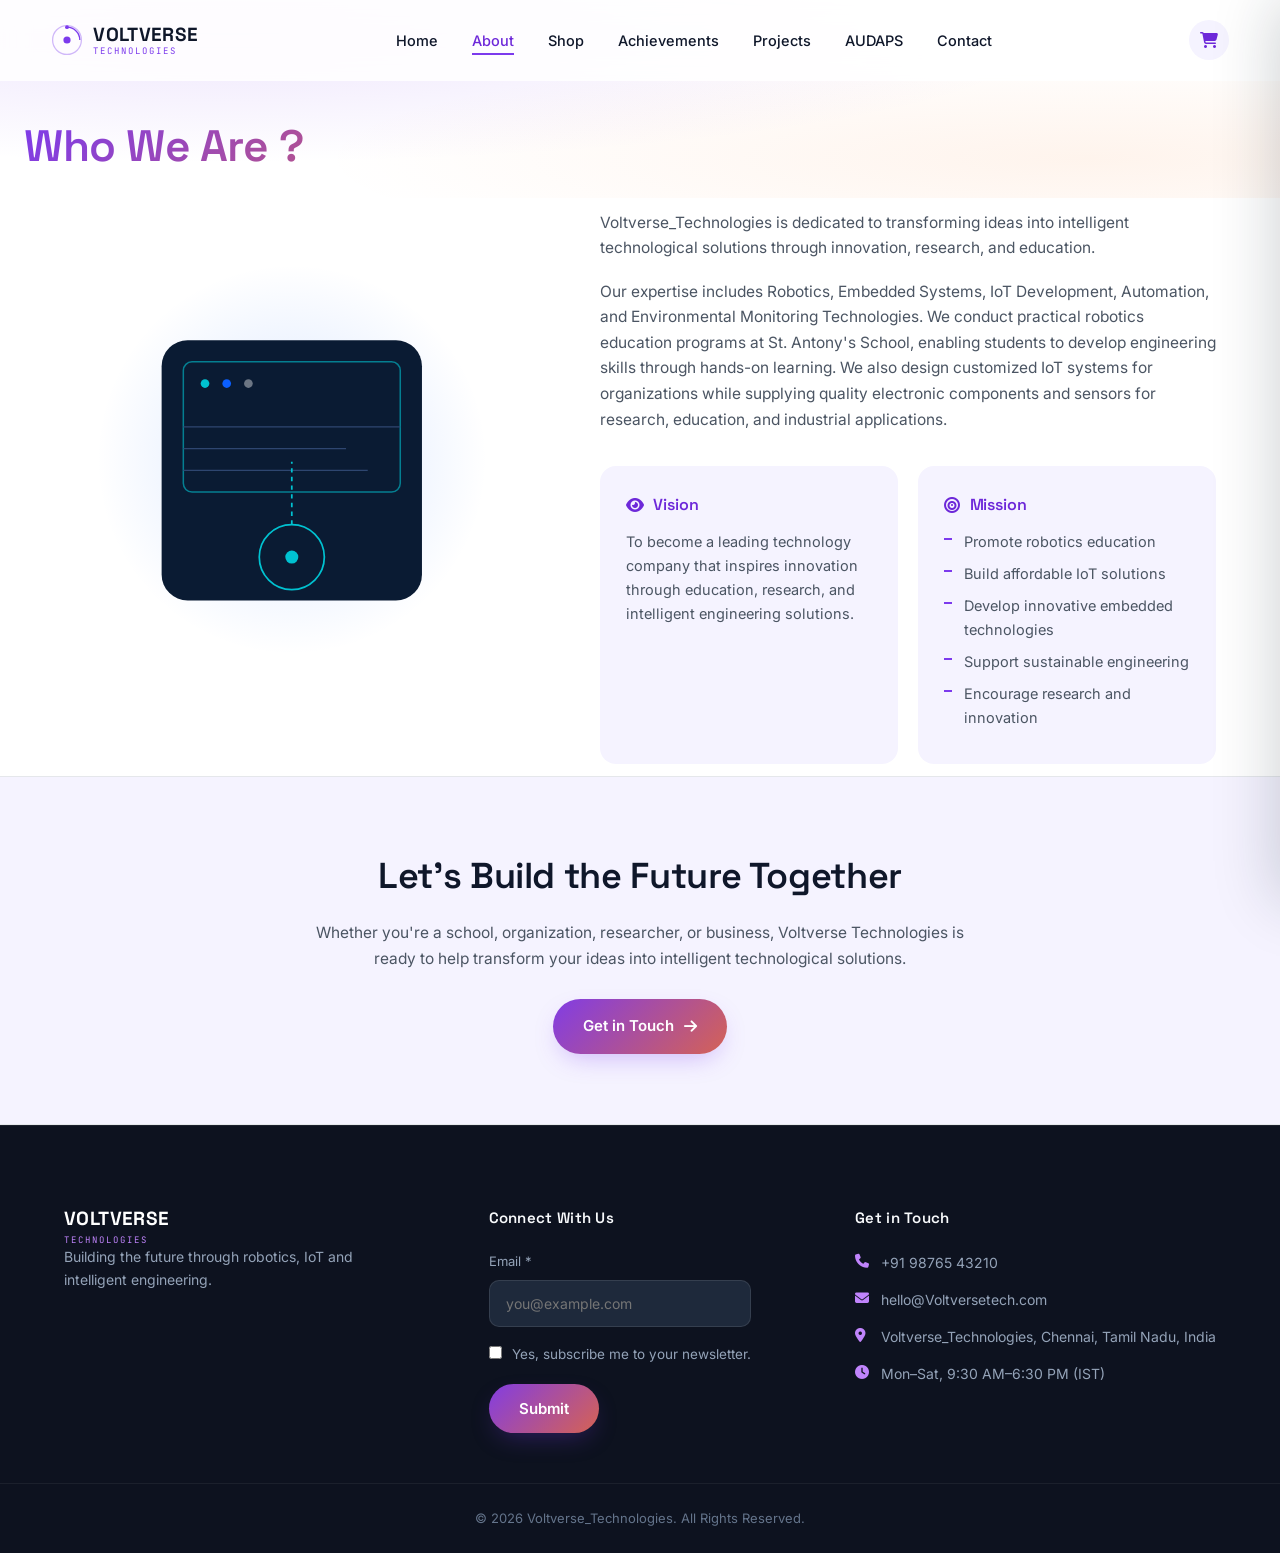
==== about.html @ 3f40f43f "addin" ====
<!DOCTYPE html>
<html lang="en">
<head>
<meta charset="UTF-8">
<meta name="viewport" content="width=device-width, initial-scale=1.0">
<title>About Us — Voltverse_Technologies</title>
<meta name="description" content="Voltverse_Technologies is dedicated to transforming ideas into intelligent technological solutions through innovation, research, and education.">

<link rel="preconnect" href="https://fonts.googleapis.com">
<link href="https://fonts.googleapis.com/css2?family=Space+Grotesk:wght@400;500;600;700&family=Inter:wght@400;500;600;700;800&family=JetBrains+Mono:wght@400;500;600&display=swap" rel="stylesheet">
<link rel="stylesheet" href="https://cdnjs.cloudflare.com/ajax/libs/font-awesome/6.5.1/css/all.min.css">
<link rel="stylesheet" href="style.css">
<link rel="stylesheet" href="animations.css">
</head>
<body>

<!-- ================= NAVBAR ================= -->
<header id="site-header">
  <nav class="navbar">
    <a href="index.html" class="logo">
      <span class="logo-mark" aria-hidden="true">
        <svg viewBox="0 0 40 40" fill="none" xmlns="http://www.w3.org/2000/svg">
          <circle cx="20" cy="20" r="18" stroke="currentColor" stroke-width="1.6" opacity="0.35"/>
          <path d="M20 4 A16 16 0 0 1 36 20" stroke="currentColor" stroke-width="1.6"/>
          <circle cx="20" cy="20" r="4.5" fill="currentColor"/>
          <circle cx="20" cy="4" r="2.4" fill="currentColor"/>
        </svg>
      </span>
      <span class="logo-text">VOLTVERSE<span>TECHNOLOGIES</span></span>
    </a>

    <ul class="nav-links" id="nav-links">
      <li><a href="index.html">Home</a></li>
      <li><a href="about.html" class="active">About</a></li>
      <li><a href="shop.html">Shop</a></li>
      <li><a href="achievements.html">Achievements</a></li>
      <li><a href="projects.html">Projects</a></li>
      <li><a href="AUDAPS.html">AUDAPS</a></li>
      <li><a href="contact.html">Contact</a></li>
    </ul>
    <button class="nav-cart" aria-label="View cart">
      <i class="fas fa-cart-shopping"></i>
      <span class="cart-badge" id="cart-badge">0</span>
    </button>

    <button class="menu-btn" id="menu-btn" aria-label="Toggle navigation" aria-expanded="false">
      <i class="fas fa-bars"></i>
    </button>
  </nav>
</header>

<!-- ================= CART DRAWER ================= -->
<div class="cart-overlay" id="cart-overlay"></div>
<aside class="cart-drawer" id="cart-drawer">
  <div class="cart-drawer-header">
    <h3><i class="fas fa-cart-shopping"></i> Your Cart</h3>
    <button class="cart-close" id="cart-close" aria-label="Close cart"><i class="fas fa-xmark"></i></button>
  </div>
  <div class="cart-items" id="cart-items"></div>
  <div class="cart-empty" id="cart-empty">
    <i class="fas fa-cart-shopping"></i>
    <span>Your cart is empty.<br>Add something from the Shop.</span>
  </div>
  <div class="cart-drawer-footer">
    <div class="cart-subtotal-row">
      <span>Subtotal</span>
      <span id="cart-subtotal">₹0.00</span>
    </div>
    <button class="btn btn-primary cart-checkout" id="cart-checkout">Checkout</button>
  </div>
</aside>

<!-- ================= PAGE HEADER ================= -->
<section class="page-header">
  <div class="page-header-bg" aria-hidden="true"></div>
  <div class="container page-header-content">
    <h1>Who We Are ?</h1>
  </div>
</section>

<!-- ================= ABOUT ================= -->
<section class="about" id="about">

  <div class="container about-grid">

    <div class="about-visual reveal">
      <svg viewBox="0 0 420 460" class="about-illustration" aria-hidden="true">
        <circle cx="210" cy="230" r="180" fill="url(#aboutGlow)"/>
        <defs>
          <radialGradient id="aboutGlow" cx="50%" cy="50%" r="50%">
            <stop offset="0%" stop-color="#0B5FFF" stop-opacity="0.16"/>
            <stop offset="100%" stop-color="#0B5FFF" stop-opacity="0"/>
          </radialGradient>
        </defs>
        <rect x="90" y="120" width="240" height="240" rx="24" fill="#0A1B33"/>
        <rect x="110" y="140" width="200" height="120" rx="8" fill="none" stroke="#00C2D1" stroke-width="1.4" opacity="0.6"/>
        <circle cx="130" cy="160" r="4" fill="#00C2D1"/>
        <circle cx="150" cy="160" r="4" fill="#0B5FFF"/>
        <circle cx="170" cy="160" r="4" fill="#fff" opacity="0.4"/>
        <g stroke="#2E4670" stroke-width="1.2">
          <line x1="110" y1="200" x2="310" y2="200"/>
          <line x1="110" y1="220" x2="260" y2="220"/>
          <line x1="110" y1="240" x2="280" y2="240"/>
        </g>
        <circle cx="210" cy="320" r="30" fill="none" stroke="#00C2D1" stroke-width="1.6"/>
        <circle cx="210" cy="320" r="6" fill="#00C2D1"/>
        <path d="M210 290 L210 232" stroke="#00C2D1" stroke-width="1.6" stroke-dasharray="4 4"/>
      </svg>
    </div>

    <div class="about-content reveal">
    <p>
        Voltverse_Technologies is dedicated to transforming ideas into intelligent
        technological solutions through innovation, research, and education.
      </p>
      <p>
        Our expertise includes Robotics, Embedded Systems, IoT Development, Automation,
        and Environmental Monitoring Technologies. We conduct practical robotics education
        programs at St. Antony's School, enabling students to develop engineering skills
        through hands-on learning. We also design customized IoT systems for organizations
        while supplying quality electronic components and sensors for research, education,
        and industrial applications.
      </p>

      <div class="vision-mission">
        <div class="vm-card">
          <h4><i class="fas fa-eye"></i> Vision</h4>
          <p>To become a leading technology company that inspires innovation through
             education, research, and intelligent engineering solutions.</p>
        </div>
        <div class="vm-card">
          <h4><i class="fas fa-bullseye"></i> Mission</h4>
          <ul class="mission-list">
            <li>Promote robotics education</li>
            <li>Build affordable IoT solutions</li>
            <li>Develop innovative embedded technologies</li>
            <li>Support sustainable engineering</li>
            <li>Encourage research and innovation</li>
          </ul>
        </div>
      </div>
    </div>

  </div>
</section>

<!-- ================= CONTACT CTA STRIP ================= -->
<section class="cta-strip reveal">
  <div class="container cta-strip-inner">
    <h2>Let's Build the Future Together</h2>
    <p>Whether you're a school, organization, researcher, or business, Voltverse Technologies
       is ready to help transform your ideas into intelligent technological solutions.</p>
    <a href="contact.html" class="btn btn-primary">Get in Touch <i class="fas fa-arrow-right"></i></a>
  </div>
</section>
<!-- ================= FOOTER ================= -->
<footer>
  <div class="container footer-container">

    <!-- Brand -->
    <div class="footer-box footer-brand">
      <span class="logo-text footer-logo">
        VOLTVERSE<span>TECHNOLOGIES</span>
      </span>
      <p>
        Building the future through robotics, IoT and intelligent engineering.
      </p>
    </div>

    <!-- Newsletter -->
    <div class="footer-box newsletter">
      <h3>Connect With Us</h3>

      <form id="newsletter-form">

        <div class="newsletter-field">
          <label for="newsletter-email">Email *</label>
          <input
            type="email"
            id="newsletter-email"
            placeholder="you@example.com"
            required
          >
        </div>

        <label class="newsletter-check">
          <input type="checkbox" required>
          Yes, subscribe me to your newsletter.
        </label>

        <div class="newsletter-sub-msg">
          You're subscribed — thank you!
        </div>

        <button type="submit" class="btn btn-primary">
          Submit
        </button>

      </form>
    </div>

    <!-- Contact -->
    <div class="footer-box footer-contact">
      <h3>Get in Touch</h3>

      <div class="footer-contact-line">
        <i class="fas fa-phone"></i>
        <span>+91 98765 43210</span>
      </div>

      <div class="footer-contact-line">
        <i class="fas fa-envelope"></i>
        <span>hello@Voltversetech.com</span>
      </div>

      <div class="footer-contact-line">
        <i class="fas fa-location-dot"></i>
        <span>Voltverse_Technologies, Chennai, Tamil Nadu, India</span>
      </div>

      <div class="footer-contact-line">
        <i class="fas fa-clock"></i>
        <span>Mon–Sat, 9:30 AM–6:30 PM (IST)</span>
      </div>
    </div>

  </div>

  <div class="copyright">
    © 2026 Voltverse_Technologies. All Rights Reserved.
  </div>
</footer>
<script src="scripts.js"></script>
<script src="animations.js"></script>
</body>
</html>
---- style.css ----
/* =========================================================
   Voltverse_Technologies
 TECHNOLOGIES — DESIGN TOKENS
   Palette: one light blue + white (white majority)
========================================================= */

:root{
  --primary:       #7C3AED;   /* Purple/Violet */
  --secondary:     #F97316;   /* Orange/Coral */
  --gradient:      linear-gradient(135deg, var(--primary), var(--secondary));
  --gradient-dark: linear-gradient(135deg, #6D28D9, #EA580C);

  --blue:          #7C3AED;   /* Maps old blue elements to purple */
  --blue-dark:     #6D28D9;   /* Maps dark blue elements to deep purple */
  --blue-pale:     #F5F3FF;   /* Maps light blue backgrounds to soft violet */
  --blue-pale-2:   #EDE9FE;   /* Maps border tints to soft purple-gray */
  --ink:           #0F172A;   /* Near-black, rich slate for headings/text */
  --steel:         #4B5563;   /* Muted gray for secondary text */
  --steel-light:   #9CA3AF;
  --white:         #FFFFFF;
  --line:          #E5E7EB;   /* hairline borders on white */

  --font-display:'Space Grotesk', sans-serif;
  --font-body:   'Inter', sans-serif;
  --font-mono:   'JetBrains Mono', monospace;

  --radius-sm: 10px;
  --radius-md: 16px;
  --radius-lg: 26px;
  --ease: cubic-bezier(.22,.61,.36,1);
}

*{ margin:0; padding:0; box-sizing:border-box; }
html{ scroll-behavior:smooth; }

body{
  font-family:var(--font-body);
  color:var(--ink);
  background:var(--white);
  line-height:1.65;
  -webkit-font-smoothing:antialiased;
  overflow-x:hidden;
}

img{ width:100%; display:block; }
a{ text-decoration:none; color:inherit; }
ul{ list-style:none; }
h1,h2,h3,h4{ font-family:var(--font-display); font-weight:600; letter-spacing:-0.01em; color:var(--ink); }

.container{ width:90%; max-width:1240px; margin:auto; }

::selection{ background:var(--blue); color:#fff; }

:focus-visible{
  outline:2px solid var(--blue);
  outline-offset:3px;
}

@media (prefers-reduced-motion: reduce){
  *{ animation-duration:0.001ms !important; animation-iteration-count:1 !important; transition-duration:0.001ms !important; scroll-behavior:auto !important; }
}

.grain{ display:none; }

/* =========================================================
   EYEBROW / LABELS
========================================================= */

.eyebrow{
  display:inline-flex; align-items:center; gap:8px;
  font-family:var(--font-mono);
  font-size:12.5px;
  letter-spacing:0.14em;
  text-transform:uppercase;
  color:var(--blue-dark);
  margin-bottom:16px;
}
.eyebrow .dot{
  width:6px; height:6px; border-radius:50%;
  background:var(--blue);
  box-shadow:0 0 0 4px rgba(124,58,237,0.18);
  animation:dotpulse 2.4s ease-in-out infinite;
}
@keyframes dotpulse{ 0%,100%{ box-shadow:0 0 0 4px rgba(124,58,237,0.18);} 50%{ box-shadow:0 0 0 7px rgba(124,58,237,0.1);} }
.eyebrow-dark{ color:var(--blue-dark); }
.eyebrow-dark .dot{ background:var(--blue); }

/* =========================================================
   BUTTONS
========================================================= */

.btn{
  display:inline-flex; align-items:center; gap:10px;
  padding:15px 30px;
  border-radius:100px;
  font-family:var(--font-body);
  font-weight:600;
  font-size:15px;
  border:none;
  cursor:pointer;
  transition:transform .35s var(--ease), box-shadow .35s var(--ease), background .3s, color .3s, border-color .3s;
}

.btn-primary{
  background: var(--gradient);
  background-size: 150% 150%;
  background-position: 0% 50%;
  color:#fff;
  box-shadow:0 10px 26px -8px rgba(124,58,237,0.35);
  transition: transform .35s var(--ease), box-shadow .35s var(--ease), background-position .4s var(--ease), color .3s, border-color .3s;
}
.btn-primary:hover{
  background-position: 100% 50%;
  transform:translateY(-3px);
  box-shadow:0 16px 32px -8px rgba(124,58,237,0.45);
}
.btn-primary:active{ transform:translateY(-1px) scale(.98); }

.btn-ghost{
  background:#fff;
  color:var(--blue-dark);
  border:1.5px solid var(--blue);
}
.btn-ghost:hover{ background:var(--blue-pale); transform:translateY(-3px); }

/* =========================================================
   NAVBAR
========================================================= */

header{
  position:fixed; top:0; left:0; width:100%; z-index:999;
  padding:20px 0;
  background:rgba(255,255,255,0.85);
  backdrop-filter:blur(14px) saturate(160%);
  border-bottom:1px solid transparent;
  transition:padding .35s var(--ease), background .35s var(--ease), box-shadow .35s var(--ease), border-color .35s var(--ease);
}
header.scrolled{
  padding:12px 0;
  background:rgba(255,255,255,0.96);
  box-shadow:0 8px 30px -18px rgba(22,35,47,0.18);
  border-bottom-color:var(--line);
}

.navbar{
  width:92%; max-width:1280px; margin:auto;
  display:flex; align-items:center; justify-content:space-between;
  gap:24px;
}

.logo{ display:flex; align-items:center; gap:10px; }
.logo-mark{ width:32px; height:32px; color:var(--blue); display:flex; }
.logo-mark svg{ width:100%; height:100%; }
.logo-text{
  font-family:var(--font-display); font-weight:700;
  font-size:19px; letter-spacing:0.02em; color:var(--ink);
  line-height:1;
}
.logo-text span{
  display:block; font-family:var(--font-mono); font-weight:400;
  font-size:9px; letter-spacing:0.22em; color:var(--blue); margin-top:3px;
}

.nav-links{ display:flex; gap:34px; }
.nav-links a{
  color:var(--ink); font-weight:500; font-size:14.5px;
  position:relative; padding:4px 0; transition:color .3s;
}
.nav-links a::after{
  content:''; position:absolute; left:0; bottom:-2px; width:0; height:1.5px;
  background:var(--blue); transition:width .3s var(--ease);
}
.nav-links a:hover{ color:var(--blue-dark); }
.nav-links a:hover::after{ width:100%; }

.nav-cta{ padding:11px 24px; font-size:14px; }

.nav-cart{
  position:relative;
  display:flex; align-items:center; justify-content:center;
  width:40px; height:40px; border-radius:50%;
  background:var(--blue-pale); color:var(--blue-dark);
  font-size:16px; border:none; cursor:pointer;
  transition:background .3s, transform .3s;
}
.nav-cart:hover{ background:var(--blue); color:#fff; transform:translateY(-2px); }
.cart-badge{
  position:absolute; top:-5px; right:-5px;
  min-width:18px; height:18px; padding:0 4px;
  border-radius:50%; background:var(--blue-dark); color:#fff;
  font-family:var(--font-mono); font-size:10.5px; font-weight:600;
  display:flex; align-items:center; justify-content:center;
  transform:scale(0); transition:transform .3s var(--ease);
}
.cart-badge.show{ transform:scale(1); }
.cart-badge.bump{ animation:cartbump .45s var(--ease); }
@keyframes cartbump{ 0%{transform:scale(1)} 40%{transform:scale(1.45)} 100%{transform:scale(1)} }

.menu-btn{
  display:none; background:none; border:none; color:var(--ink); font-size:22px; cursor:pointer;
}

/* =========================================================
   NAV ACTIVE STATE
========================================================= */

.nav-links a.active{ color:var(--blue-dark); }
.nav-links a.active::after{ width:100%; }

/* =========================================================
   INNER PAGE HEADER (About / Shop / Product / Contact)
========================================================= */

.page-header{
  position:relative;
  padding:110px 24px 15px;
  text-align:left;
  overflow:hidden;
  background:
    radial-gradient(ellipse at 18% 20%, rgba(124,58,237,0.12), transparent 55%),
    radial-gradient(ellipse at 85% 80%, rgba(249,115,22,0.08), transparent 50%),
    var(--white);
  border-bottom:none;
}
.page-header .page-header-content h1{ background: var(--gradient); -webkit-background-clip: text; -webkit-text-fill-color: transparent; }
.page-header .page-header-sub{ color:var(--steel); }
.page-header-dark{ background:inherit; }

.page-header-content{ position:relative; z-index:2; max-width:720px; margin-left: 0; margin-right:auto; }
.page-header-content .eyebrow{ justify-content:flex-start; }
.page-header-content h1{
  font-size: clamp(30px,5vw,44px); margin: 0; text-align: left;
  background: var(--gradient);
  -webkit-background-clip: text;
  -webkit-text-fill-color: transparent;
}
.page-header-sub{ color:var(--steel); font-size:16.5px; text-align: left; }

/* =========================================================
   CTA STRIP (used between page content and footer)
========================================================= */

.cta-strip{
  background:var(--blue-pale);
  padding:70px 24px;
  border-top:1px solid var(--line);
  border-bottom:1px solid var(--line);
}
.cta-strip-inner{
  max-width:680px; margin:auto; text-align:center;
}
.cta-strip-inner h2{ color:var(--ink); font-size:clamp(26px,3.4vw,36px); margin-bottom:14px; }
.cta-strip-inner p{ color:var(--steel); font-size:15.5px; margin-bottom:28px; }

/* =========================================================
   HERO
========================================================= */

.hero{
  min-height:92vh;
  position:relative;
  display:flex; align-items:center; justify-content:center; text-align:center;
  background:
    radial-gradient(ellipse at 18% 12%, rgba(124,58,237,0.12), transparent 50%),
    radial-gradient(ellipse at 85% 75%, rgba(249,115,22,0.08), transparent 50%),
    var(--white);
  overflow:hidden;
  padding:150px 24px 100px;
}

.hero-bg{ position:absolute; inset:0; opacity:.7; }
.hero-circuit{ width:100%; height:100%; }

.hero-overlay{ display:none; }

.hero-content{ position:relative; z-index:2; color:var(--ink); max-width:880px; }

.hero-content .eyebrow{ justify-content:center; }

.hero-content h1{
  font-size:clamp(34px,5.4vw,64px);
  line-height:1.1;
  background: var(--gradient);
  -webkit-background-clip: text;
  -webkit-text-fill-color: transparent;
  margin-bottom:24px;
}

.hero-desc{
  font-size:18px;
  color:var(--steel);
  max-width:660px; margin:0 auto 40px;
}

.hero-buttons{ display:flex; gap:16px; justify-content:center; flex-wrap:wrap; }

.hero-scroll{
  position:absolute; bottom:34px; left:50%; transform:translateX(-50%);
  display:flex; flex-direction:column; align-items:center; gap:8px;
  color:var(--steel-light); z-index:2;
}
.hero-scroll span{
  width:1.5px; height:34px;
  background:linear-gradient(180deg, var(--blue), transparent);
  animation:scrollpulse 1.8s ease-in-out infinite;
}
.hero-scroll p{ font-family:var(--font-mono); font-size:10.5px; letter-spacing:0.2em; text-transform:uppercase; }
@keyframes scrollpulse{ 0%,100%{opacity:.3;transform:scaleY(.7);translateY(0)} 50%{opacity:1;transform:scaleY(1);translateY(4px)} }

/* =========================================================
   HIGHLIGHTS
========================================================= */

.highlights{ padding:80px 0 20px; background:var(--white); }

.highlight-grid{
  display:grid;
  grid-template-columns:repeat(auto-fit,minmax(240px,1fr));
  gap:20px;
  position:relative; z-index:5;
}

.highlight-card{
  display:block;
  background:#fff;
  border:1px solid var(--line);
  border-radius:var(--radius-md);
  padding:32px 26px;
  box-shadow:0 16px 36px -24px rgba(22,35,47,0.15);
  transition:transform .4s var(--ease), box-shadow .4s var(--ease), border-color .4s;
}
.highlight-card:hover{ transform:translateY(-8px); box-shadow:0 24px 44px -20px rgba(124,58,237,0.25); border-color:rgba(124,58,237,0.35); }

.highlight-card i{
  font-size:26px; color:var(--blue);
  width:52px; height:52px; border-radius:14px;
  display:flex; align-items:center; justify-content:center;
  background:var(--blue-pale);
  margin-bottom:18px;
  transition:transform .4s var(--ease);
}
.highlight-card:hover i{ transform:scale(1.1) rotate(-4deg); }
.highlight-card h3{ font-size:18px; margin-bottom:8px; }
.highlight-card p{ color:var(--steel); font-size:14.5px; }

/* =========================================================
   STATS
========================================================= */

.stats{ padding:90px 7% 100px; background:var(--white); }

.stats-grid{
  display:grid;
  grid-template-columns:repeat(auto-fit,minmax(200px,1fr));
  gap:30px;
  text-align:center;
}

.stat h2{
  font-family:var(--font-mono);
  font-size:clamp(34px,4vw,48px);
  color:var(--blue-dark);
  display:flex; align-items:baseline; justify-content:center; gap:2px;
}
.stat .suffix{ color:var(--blue); }
.stat > span{
  display:block; margin-top:8px; color:var(--steel);
  font-size:14.5px; letter-spacing:0.01em;
}

/* =========================================================
   SECTION TITLE (generic)
========================================================= */

.section-title{ text-align:center; margin-bottom:60px; padding:0 24px; }
.section-title .eyebrow{ justify-content:center; }
.section-title h2{ font-size:clamp(30px,4vw,44px); margin-bottom:14px; }
.section-sub{ color:var(--steel); font-size:16.5px; }
.section-sub-dark{ color:var(--steel); }

/* =========================================================
   ABOUT
========================================================= */

.about{ padding:12px 0; background:var(--white); }

.about-grid{
  display:grid;
  grid-template-columns:0.85fr 1.15fr;
  gap:80px;
  align-items:start;
}

.about-illustration{ width:100%; height:auto; }

.about-content h2{ font-size:clamp(28px,3.6vw,42px); margin-bottom:22px; }
.about-content p{ color:var(--steel); margin:0 0 18px; font-size:15.5px; }

.vision-mission{
  display:grid; grid-template-columns:1fr 1fr; gap:20px; margin-top:34px;
}

.vm-card{
  background:var(--blue-pale);
  border-radius:var(--radius-md);
  padding:26px;
  transition:transform .35s var(--ease);
}
.vm-card:hover{ transform:translateY(-4px); }
.vm-card h4{
  display:flex; align-items:center; gap:10px;
  font-size:16px; margin-bottom:12px; color:var(--blue-dark);
}
.vm-card p{ color:var(--steel); font-size:14.5px; margin:0; }

.mission-list li{
  color:var(--steel); font-size:14.5px; margin-bottom:8px;
  padding-left:20px; position:relative;
}
.mission-list li::before{
  content:''; position:absolute; left:0; top:8px;
  width:8px; height:2px; background:var(--blue);
}

/* =========================================================
   SERVICES / SHOP (product grid, cards, add-to-cart)
========================================================= */

.services-page{ padding-top:90px; }

.services{
  padding:100px 0 110px;
  background:var(--white);
}
.services .section-title h2{ color:var(--ink); }

.service-grid{
  display:grid;
  grid-template-columns:repeat(auto-fit,minmax(270px,1fr));
  gap:26px;
}

.service-card{
  background:#fff;
  border:1px solid var(--line);
  border-radius:var(--radius-md);
  padding:36px 30px;
  transition:transform .4s var(--ease), border-color .4s, box-shadow .4s;
  box-shadow:0 16px 36px -26px rgba(22,35,47,0.15);
}
.service-card:hover{
  transform:translateY(-8px);
  border-color:rgba(124,58,237,0.4);
  box-shadow:0 24px 44px -20px rgba(124,58,237,0.22);
}

.service-icon{
  width:56px; height:56px; border-radius:16px;
  display:flex; align-items:center; justify-content:center;
  background:var(--blue);
  font-size:24px; color:#fff; margin-bottom:22px;
  box-shadow:0 12px 26px -8px rgba(124,58,237,0.45);
  transition:transform .4s var(--ease);
}
.service-card:hover .service-icon{ transform:scale(1.08) rotate(-4deg); }

.service-card h3{ color:var(--ink); font-size:19px; margin-bottom:10px; }
.service-card p{ color:var(--steel); font-size:14.5px; margin-bottom:20px; }

.tag-list{ display:flex; flex-wrap:wrap; gap:8px; }
.tag-list li{
  font-family:var(--font-mono);
  font-size:11.5px;
  padding:6px 12px;
  border-radius:100px;
  background:var(--blue-pale);
  border:1px solid rgba(124,58,237,0.25);
  color:var(--blue-dark);
}

/* ---- SHOP GRID ---- */
.shop-grid{
  display:grid;
  grid-template-columns:repeat(auto-fit,minmax(230px,1fr));
  gap:24px;
}

.product-card{
  background:#fff;
  border:1px solid var(--line);
  border-radius:var(--radius-md);
  overflow:hidden;
  display:flex; flex-direction:column;
  transition:transform .4s var(--ease), box-shadow .4s var(--ease), border-color .4s;
  box-shadow:0 16px 36px -26px rgba(22,35,47,0.15);
}
.product-card:hover{
  transform:translateY(-8px);
  box-shadow:0 26px 48px -20px rgba(124,58,237,0.25);
  border-color:rgba(124,58,237,0.4);
}

.product-media{
  aspect-ratio:1/1;
  background:var(--blue-pale);
  display:flex; align-items:center; justify-content:center;
  overflow:hidden;
  position:relative;
}
.product-media img {
  width: 100%;
  height: 100%;
  object-fit: cover;
  transition: transform .5s var(--ease);
}
.product-card:hover .product-media img {
  transform: scale(1.06);
}
.product-media i{
  font-size:52px; color:var(--blue);
  transition:transform .5s var(--ease);
}
.product-card:hover .product-media i{ transform:scale(1.15) rotate(-6deg); }

.product-body{ padding:20px 20px 22px; display:flex; flex-direction:column; gap:6px; flex:1; }
.product-name{ font-size:15.5px; font-weight:600; color:var(--blue-dark); line-height:1.35; }
.product-vendor{ font-size:12.5px; color:var(--steel-light); }
.product-price{ font-size:17px; font-weight:700; color:var(--ink); margin-top:4px; font-family:var(--font-mono); }

.add-to-cart{
  margin-top:14px;
  width:100%;
  display:flex; align-items:center; justify-content:center; gap:8px;
  padding:12px 16px;
  border-radius:100px;
  border:1.5px solid var(--blue);
  background:#fff; color:var(--blue-dark);
  font-family:var(--font-body); font-weight:600; font-size:13.5px;
  cursor:pointer;
  transition:background .3s, color .3s, transform .25s var(--ease), border-color .3s;
}
.add-to-cart:hover{ background:var(--blue); color:#fff; transform:translateY(-2px); }
.add-to-cart:active{ transform:translateY(0) scale(.97); }
.add-to-cart.added{
  background:#1FAE6B; border-color:#1FAE6B; color:#fff;
  pointer-events:none;
}
.add-to-cart .fa-check{ display:none; }
.add-to-cart.added .fa-cart-plus{ display:none; }
.add-to-cart.added .fa-check{ display:inline-block; }

/* =========================================================
   PRODUCT PAGE / AUDAPS
========================================================= */

.products{
  padding:110px 0 0;
  background:var(--white);
}
.products .section-title h2{ color:var(--ink); }
.products .section-title{ margin-bottom:0; }

.audaps{
  position:relative;
  background:var(--white);
  color:var(--ink);
  padding:70px 0 100px;
  overflow:hidden;
}

.audaps-intro{ text-align:center; padding:0 24px 50px; }
.audaps-intro .eyebrow{ justify-content:center; }
.audaps-intro h2{
  font-size:clamp(38px,6vw,68px);
  color:var(--blue-dark);
  letter-spacing:0.02em;
}
.audaps-full{ color:var(--steel); font-size:17px; max-width:560px; margin:14px auto 0; }

.audaps-problem-solution{
  display:grid; grid-template-columns:1fr 1fr; gap:24px; margin-bottom:70px;
}

.ps-card{
  background:#fff;
  border:1px solid var(--line);
  border-radius:var(--radius-md);
  padding:34px;
  box-shadow:0 16px 36px -26px rgba(22,35,47,0.14);
  transition:transform .35s var(--ease);
}
.ps-card:hover{ transform:translateY(-4px); }
.ps-card h3{
  display:flex; align-items:center; gap:10px;
  color:var(--ink); font-size:18px; margin-bottom:14px;
}
.ps-card h3 i{ color:#ff9f5a; font-size:16px; }
.ps-solution h3 i{ color:var(--blue); }
.ps-card p{ color:var(--steel); font-size:14.5px; }

.diagram-title{
  font-family:var(--font-mono);
  font-size:13px; letter-spacing:0.14em; text-transform:uppercase;
  color:var(--blue-dark);
  text-align:center;
  margin-bottom:30px;
}
.diagram-title-light{ color:var(--blue-dark); }
.diagram-title-spaced{ margin-top:34px; }

.audaps-diagram{ margin-bottom:80px; }
.depth-diagram{
  border-radius:var(--radius-lg);
  overflow:hidden;
  border:1px solid var(--line);
}
.depth-svg{ width:100%; height:auto; display:block; }
.node-label{ font-family:var(--font-body); font-size:12px; fill:#fff; font-weight:600; }
.node-caption{ font-family:var(--font-mono); font-size:11px; fill:var(--steel); }
.depth-label{ font-family:var(--font-mono); font-size:10px; fill:var(--steel-light); }

.stack-grid{
  display:grid;
  grid-template-columns:repeat(auto-fit,minmax(190px,1fr));
  gap:14px;
  margin-bottom:80px;
}
.stack-chip{
  display:flex; align-items:center; gap:12px;
  background:#fff;
  border:1px solid var(--line);
  border-radius:100px;
  padding:14px 20px;
  font-size:14px; color:var(--ink);
  transition:border-color .3s, background .3s, transform .3s;
  box-shadow:0 10px 24px -20px rgba(22,35,47,0.12);
}
.stack-chip:hover{ border-color:rgba(124,58,237,0.4); background:var(--blue-pale); transform:translateY(-3px); }
.stack-chip i{ color:var(--blue); font-size:15px; width:18px; }

.audaps-apps{
  display:grid; grid-template-columns:1fr 1fr; gap:50px;
}
.app-list li{
  display:flex; align-items:center; gap:12px;
  color:var(--steel); font-size:15px;
  padding:11px 0; border-bottom:1px solid var(--line);
}
.app-list li i{ color:var(--blue); font-size:12px; width:14px; }

.sdg-cards{ display:flex; gap:16px; margin-bottom:10px; }
.sdg-card{
  flex:1;
  background:var(--blue-pale);
  border:1px solid rgba(124,58,237,0.28);
  border-radius:var(--radius-md);
  padding:22px;
  text-align:center;
}
.sdg-num{
  display:block; font-family:var(--font-mono); font-size:30px; color:var(--blue-dark); margin-bottom:6px;
}
.sdg-card p{ color:var(--steel); font-size:13.5px; }

/* =========================================================
   OTHER PRODUCTS
========================================================= */

.other-products{ background:var(--white); padding:20px 0 110px; }

.op-grid{
  display:grid;
  grid-template-columns:repeat(auto-fit,minmax(150px,1fr));
  gap:16px;
}
.op-card{
  background:#fff;
  border:1px solid var(--line);
  border-radius:var(--radius-md);
  padding:28px 16px;
  text-align:center;
  transition:transform .35s var(--ease), border-color .35s, box-shadow .35s;
  box-shadow:0 10px 26px -22px rgba(22,35,47,0.14);
}
.op-card:hover{ transform:translateY(-6px); border-color:rgba(124,58,237,0.4); box-shadow:0 18px 34px -18px rgba(124,58,237,0.22); }
.op-card i{ font-size:24px; color:var(--blue); margin-bottom:14px; display:block; }
.op-card span{ font-size:13.5px; color:var(--ink); }

/* =========================================================
   CONTACT
========================================================= */

.contact{ background:var(--blue-pale); padding:40px 0 100px; }
.contact-page{ padding-top:20px; }

.contact-cta{
  text-align:center; max-width:680px; margin-bottom:40px;
}
.contact-cta h2{ font-size:clamp(28px,3.6vw,40px); margin-bottom:16px; margin:0 auto 20px; }
.contact-cta p{ color:var(--steel); font-size:16px; }

.contact-grid{
  display:grid; grid-template-columns:1.2fr 1fr; gap:50px;
}

.contact-form{
  background:var(--white);
  border:1px solid var(--line);
  border-radius:var(--radius-lg);
  padding:40px;
  box-shadow:0 24px 54px -30px rgba(22,35,47,0.15);
  display:flex; flex-direction:column; gap:18px;
}
.form-row{ display:grid; grid-template-columns:1fr 1fr; gap:18px; }

.contact-form input,
.contact-form textarea{
  width:100%;
  padding:16px 18px;
  border:1.5px solid var(--line);
  border-radius:var(--radius-sm);
  outline:none;
  font-family:var(--font-body);
  font-size:14.5px;
  background:var(--blue-pale-2);
  transition:border-color .3s;
  resize:vertical;
}
.contact-form input:focus,
.contact-form textarea:focus{ border-color:var(--blue); }

.contact-form button{ align-self:flex-start; margin-top:6px; }

.contact-info{ display:flex; flex-direction:column; gap:16px; }

.info-card{
  display:flex; align-items:center; gap:16px;
  background:var(--white);
  border:1px solid var(--line);
  border-radius:var(--radius-md);
  padding:20px 22px;
  box-shadow:0 14px 32px -24px rgba(22,35,47,0.14);
  transition:transform .3s var(--ease);
}
.info-card:hover{ transform:translateY(-3px); }
.info-card i{
  width:44px; height:44px; border-radius:12px;
  background:var(--blue);
  color:#fff; display:flex; align-items:center; justify-content:center; font-size:16px;
  flex-shrink:0;
}
.info-card h4{ font-size:14px; margin-bottom:2px; }
.info-card p{ color:var(--steel); font-size:14px; }

.map-container {
  flex: 1;
  min-height: 220px;
  background: var(--blue-pale);
  border: 1px solid var(--line);
  border-radius: var(--radius-md);
  overflow: hidden;
}
.map-container iframe {
  width: 100%;
  height: 100%;
  border: 0;
  display: block;
}

.contact-info .social{ margin-top:4px; }

.social{ display:flex; gap:12px; }
.social a{
  width:42px; height:42px; border-radius:50%;
  display:flex; align-items:center; justify-content:center;
  background:var(--blue-pale); color:var(--blue-dark);
  transition:background .3s, color .3s, transform .3s;
}
.social a:hover{ background:var(--blue); color:#fff; transform:translateY(-3px); }

footer .social a{ background:var(--blue-pale); color:var(--blue-dark); }
footer .social a:hover{ background:var(--blue); color:#fff; }

/* =========================================================
   FOOTER
========================================================= */

footer {
  background: #0d121f;
  color: #94a3b8;
  padding-top: 80px;
  border-top: 1px solid rgba(255,255,255,0.06);
}

.footer-container {
  display: grid;
  grid-template-columns: repeat(3, auto);
  justify-content: space-between;
  gap: 40px;
  padding-bottom: 50px;
}

.footer-logo {
  margin-bottom: 14px;
  color: #ffffff;
}
.footer-logo span {
  color: #c084fc;
}
.footer-brand p {
  color: #94a3b8;
  font-size: 14px;
  max-width: 320px;
}
.footer-box.newsletter {
  max-width: 320px;
}

.footer-box h3 {
  color: #f8fafc;
  font-size: 15px;
  margin-bottom: 20px;
  letter-spacing: 0.02em;
}
.footer-box ul li {
  margin-bottom: 12px;
}
.footer-box a {
  color: #94a3b8;
  font-size: 14px;
  transition: color .3s;
}
.footer-box a:hover {
  color: #c084fc;
}

.copyright {
  text-align: center;
  padding: 24px;
  font-size: 13px;
  color: #64748b;
  border-top: 1px solid rgba(255,255,255,0.06);
}

/* =========================================================
   SCROLL REVEAL + MICRO ANIMATIONS
========================================================= */

.reveal{ opacity:1; transform:none; }

.reveal.pre-anim{
  opacity:0; transform:translateY(28px);
  transition:opacity .8s var(--ease), transform .8s var(--ease);
}
.reveal.pre-anim.in-view{ opacity:1; transform:translateY(0); }

.highlight-grid .highlight-card.pre-anim:nth-child(1){ transition-delay:.05s; }
.highlight-grid .highlight-card.pre-anim:nth-child(2){ transition-delay:.1s; }
.highlight-grid .highlight-card.pre-anim:nth-child(3){ transition-delay:.15s; }
.highlight-grid .highlight-card.pre-anim:nth-child(4){ transition-delay:.2s; }
.highlight-grid .highlight-card.pre-anim:nth-child(5){ transition-delay:.25s; }
.highlight-grid .highlight-card.pre-anim:nth-child(6){ transition-delay:.3s; }

.shop-grid .product-card.pre-anim:nth-child(1){ transition-delay:.05s; }
.shop-grid .product-card.pre-anim:nth-child(2){ transition-delay:.1s; }
.shop-grid .product-card.pre-anim:nth-child(3){ transition-delay:.15s; }
.shop-grid .product-card.pre-anim:nth-child(4){ transition-delay:.2s; }
.shop-grid .product-card.pre-anim:nth-child(5){ transition-delay:.25s; }
.shop-grid .product-card.pre-anim:nth-child(6){ transition-delay:.3s; }
.shop-grid .product-card.pre-anim:nth-child(7){ transition-delay:.35s; }

/* subtle float animation for hero visual accents */
.float-slow{ animation:floaty 6s ease-in-out infinite; }
@keyframes floaty{ 0%,100%{ transform:translateY(0);} 50%{ transform:translateY(-14px);} }

/* =========================================================
   SIMPLE PRODUCT GRID (title / products / card / image / price)
   — same tokens & animation language as the rest of the site
========================================================= */

.title{
  text-align:center;
  font-size:clamp(30px,4vw,44px);
  color:var(--ink);
  margin:170px 0 50px;
  padding:0 24px;
}

.products .title{ margin:0; }

.products{
  width:90%;
  max-width:1240px;
  margin:0 auto 110px;
  display:grid;
  grid-template-columns:repeat(auto-fit,minmax(220px,1fr));
  gap:26px;
}

.card{
  background:var(--white);
  border:1px solid var(--line);
  border-radius:var(--radius-md);
  overflow:hidden;
  text-align:center;
  box-shadow:0 16px 40px -26px rgba(22,35,47,0.16);
  transition:transform .4s var(--ease), box-shadow .4s var(--ease), border-color .4s;
  opacity:0; transform:translateY(24px);
  animation:cardIn .6s var(--ease) forwards;
}
.card:hover{
  transform:translateY(-8px);
  box-shadow:0 26px 50px -20px rgba(124,58,237,0.28);
  border-color:rgba(124,58,237,0.35);
}
@keyframes cardIn{ to{ opacity:1; transform:translateY(0); } }
.products .card:nth-child(1){ animation-delay:.03s; }
.products .card:nth-child(2){ animation-delay:.08s; }
.products .card:nth-child(3){ animation-delay:.13s; }
.products .card:nth-child(4){ animation-delay:.18s; }
.products .card:nth-child(5){ animation-delay:.23s; }
.products .card:nth-child(6){ animation-delay:.28s; }
.products .card:nth-child(7){ animation-delay:.33s; }
.products .card:nth-child(8){ animation-delay:.38s; }
.products .card:nth-child(n+9){ animation-delay:.4s; }

.card .image{
  aspect-ratio:1/1;
  display:flex; align-items:center; justify-content:center;
  background:var(--blue-pale);
  color:var(--steel);
  font-family:var(--font-mono);
  font-size:13px;
  letter-spacing:0.05em;
  border-bottom:1px solid var(--line);
  transition:background .4s var(--ease), color .4s var(--ease);
}
.card:hover .image{ background:var(--blue); color:#fff; }

.card h3{
  font-size:16px;
  margin:18px 16px 6px;
  color:var(--ink);
}

.card .price{
  font-family:var(--font-mono);
  font-weight:700;
  font-size:16px;
  color:var(--blue-dark);
  margin-bottom:22px;
}

/* =========================================================
   CART DRAWER
========================================================= */

.cart-overlay{
  position:fixed; inset:0; z-index:1000;
  background:rgba(15,30,45,0.35);
  opacity:0; pointer-events:none;
  transition:opacity .35s var(--ease);
}
.cart-overlay.show{ opacity:1; pointer-events:auto; }

.cart-drawer{
  position:fixed; top:0; right:-420px; z-index:1001;
  width:min(400px,92%); height:100vh;
  background:#fff;
  box-shadow:-24px 0 60px rgba(22,35,47,0.2);
  display:flex; flex-direction:column;
  transition:right .45s var(--ease);
}
.cart-drawer.open{ right:0; }

.cart-drawer-header{
  display:flex; align-items:center; justify-content:space-between;
  padding:24px 26px; border-bottom:1px solid var(--line);
}
.cart-drawer-header h3{ font-size:18px; display:flex; align-items:center; gap:10px; }
.cart-drawer-header h3 i{ color:var(--blue); font-size:16px; }
.cart-close{
  width:36px; height:36px; border-radius:50%; border:none;
  background:var(--blue-pale); color:var(--blue-dark);
  cursor:pointer; font-size:14px; transition:background .3s, color .3s;
}
.cart-close:hover{ background:var(--blue); color:#fff; }

.cart-items{ flex:1; overflow-y:auto; padding:8px 22px; }

.cart-item{
  display:flex; align-items:center; gap:14px;
  padding:16px 4px; border-bottom:1px solid var(--line);
}
.cart-item-icon{
  width:46px; height:46px; border-radius:12px; flex-shrink:0;
  background:var(--blue-pale); color:var(--blue);
  display:flex; align-items:center; justify-content:center; font-size:18px;
}
.cart-item-info{ flex:1; display:flex; flex-direction:column; gap:3px; min-width:0; }
.cart-item-name{ font-size:14px; font-weight:600; color:var(--ink); }
.cart-item-meta{ font-size:12px; color:var(--steel); font-family:var(--font-mono); }
.cart-item-remove{
  background:none; border:none; color:var(--steel-light);
  font-size:15px; cursor:pointer; padding:8px; transition:color .3s;
}
.cart-item-remove:hover{ color:#E0435C; }

.cart-empty{
  display:flex; flex-direction:column; align-items:center; justify-content:center;
  gap:16px; padding:70px 24px; text-align:center; color:var(--steel-light);
}
.cart-empty i{ font-size:40px; color:var(--blue-pale); }
.cart-empty span{ font-size:14px; }

.cart-drawer-footer{ padding:22px 26px; border-top:1px solid var(--line); }
.cart-subtotal-row{
  display:flex; justify-content:space-between; align-items:center;
  font-size:15px; color:var(--ink); margin-bottom:16px;
}
.cart-subtotal-row span:last-child{ font-family:var(--font-mono); font-weight:700; color:var(--blue-dark); }
.cart-checkout{ width:100%; justify-content:center; }

/* =========================================================
   FOOTER — NEWSLETTER / CONTACT / LEGAL
========================================================= */

.footer-secondary{
  border-top:1px solid var(--line);
  padding:56px 0;
}
.footer-secondary-grid{
  display:grid;
  grid-template-columns:1.3fr 1fr 1fr;
  gap:44px;
}
.footer-secondary h3{ font-size:16px; margin-bottom:18px; }

.newsletter-field label{ display:block; font-size:13px; color:#94a3b8; margin-bottom:8px; }
.newsletter-field input[type="email"]{
  width:100%; padding:14px 16px;
  border:1.5px solid rgba(255,255,255,0.1); border-radius:var(--radius-sm);
  font-family:var(--font-body); font-size:14px;
  background:#1e293b;
  color:#f8fafc;
  margin-bottom:16px;
  transition:border-color .3s;
  outline:none;
}
.newsletter-field input[type="email"]:focus{ border-color:#c084fc; }

.newsletter-check{
  display:flex; align-items:flex-start; gap:10px;
  margin-bottom:18px; font-size:13.5px; color:#94a3b8;
}
.newsletter-check input{ margin-top:3px; accent-color:#c084fc; }

.newsletter-sub-msg{
  font-size:13px; color:#1FAE6B; margin-top:-8px; margin-bottom:14px;
  display:none;
}
.newsletter-sub-msg.show{ display:block; }

.footer-contact-line{
  display:flex; gap:10px; align-items:flex-start;
  font-size:14px; color:#94a3b8; margin-bottom:14px;
}
.footer-contact-line i{ color:#c084fc; width:16px; margin-top:3px; flex-shrink:0; }

.footer-legal li{ margin-bottom:11px; }
.footer-legal a{ font-size:14px; color:var(--steel); transition:color .3s; }
.footer-legal a:hover{ color:var(--blue-dark); }

/* =========================================================
   RESPONSIVE
========================================================= */

@media (max-width:1024px){
  .about-grid{ grid-template-columns:1fr; gap:50px; }
  .about-visual{ max-width:360px; margin:0 auto; }
  .contact-grid{ grid-template-columns:1fr; }
  .footer-container{ grid-template-columns:1fr 1fr; }
  .footer-secondary-grid{ grid-template-columns:1fr; gap:36px; }
}

@media (max-width:900px){
  .audaps-problem-solution{ grid-template-columns:1fr; }
  .audaps-apps{ grid-template-columns:1fr; gap:40px; }
}

@media (max-width:860px){
  .nav-cta{ display:none; }
  .nav-links{
    position:fixed; top:0; right:-100%; height:100vh; width:min(320px,80%);
    background:#fff;
    flex-direction:column; justify-content:center; align-items:flex-start;
    gap:28px; padding:40px;
    transition:right .45s var(--ease);
    box-shadow:-20px 0 50px rgba(22,35,47,0.15);
    z-index:1000;
  }
  .nav-links.active{ right:0; }
  .nav-links a{ font-size:18px; }
  .menu-btn{ display:block; position:relative; z-index:1001; }
  .nav-cart{ margin-left:auto; }

  .highlight-grid{ margin-top:0; }
  .hero{ padding-top:120px; }
}

@media (max-width:640px){
  .hero-content h1{ font-size:30px; }
  .hero-buttons{ flex-direction:column; width:100%; }
  .hero-buttons .btn{ justify-content:center; width:100%; }

  .vision-mission{ grid-template-columns:1fr; }
  .form-row{ grid-template-columns:1fr; }
  .footer-container{ grid-template-columns:1fr; }
  .sdg-cards{ flex-direction:column; }
  .contact-form{ padding:28px; }
  .stats-grid{ grid-template-columns:1fr 1fr; }
}

/* =========================================================
   ACHIEVEMENTS PAGE
========================================================= */

.achievements-page{ padding-top:90px; }

.achievements{ padding:70px 0 110px; background:var(--white); }

.achievement-grid{
  display:grid;
  grid-template-columns:repeat(3,1fr);
  gap:26px;
}
@media (max-width:1024px){
  .achievement-grid{
    grid-template-columns:repeat(2,1fr);
  }
}
@media (max-width:640px){
  .achievement-grid{
    grid-template-columns:1fr;
  }
}

.achievement-card{
  background:#fff;
  border:1px solid var(--line);
  border-radius:var(--radius-md);
  overflow:hidden;
  cursor:pointer;
  display:flex; flex-direction:column;
  transition:transform .4s var(--ease), box-shadow .4s var(--ease), border-color .4s;
  box-shadow:0 16px 36px -26px rgba(22,35,47,0.15);
}
.achievement-card:hover{
  transform:translateY(-8px);
  box-shadow:0 24px 44px -20px rgba(124,58,237,0.25);
  border-color:rgba(124,58,237,0.4);
}

.achievement-media{
  aspect-ratio:16/10;
  background:var(--blue-pale);
  display:flex; align-items:center; justify-content:center;
  position:relative; overflow:hidden;
}
.achievement-media i{ font-size:48px; color:var(--blue); transition:transform .5s var(--ease); }
.achievement-card:hover .achievement-media i{ transform:scale(1.12) rotate(-5deg); }

.achievement-year-badge{
  position:absolute; top:14px; right:14px;
  font-family:var(--font-mono); font-size:11px; letter-spacing:0.06em;
  padding:6px 12px; border-radius:100px;
  background:rgba(255,255,255,0.9); color:var(--blue-dark);
  text-transform:uppercase;
}

.achievement-body{ padding:26px 26px 28px; display:flex; flex-direction:column; gap:10px; flex:1; }
.achievement-body h3{ font-size:18px; }
.achievement-body p{ color:var(--steel); font-size:14.5px; }
.achievement-body .ach-more{
  margin-top:10px;
  display:inline-flex; align-items:center; gap:8px;
  font-size:13.5px; font-weight:600; color:var(--blue-dark);
}
.achievement-body .ach-more i{ font-size:11px; transition:transform .3s var(--ease); }
.achievement-card:hover .ach-more i{ transform:translateX(4px); }

/* =========================================================
   PROJECTS PAGE
========================================================= */

.projects-page{ padding-top:90px; }

.projects-section{ padding:70px 0 110px; background:var(--white); }

.project-grid{
  display:grid;
  grid-template-columns:repeat(auto-fit,minmax(300px,1fr));
  gap:28px;
}

.project-card{
  background:#fff;
  border:1px solid var(--line);
  border-radius:var(--radius-md);
  overflow:hidden;
  cursor:pointer;
  display:flex; flex-direction:column;
  transition:transform .4s var(--ease), box-shadow .4s var(--ease), border-color .4s;
  box-shadow:0 16px 36px -26px rgba(22,35,47,0.15);
}
.project-card:hover{
  transform:translateY(-8px);
  box-shadow:0 26px 48px -20px rgba(124,58,237,0.25);
  border-color:rgba(124,58,237,0.4);
}
.project-media{
  aspect-ratio:16/10;
  background:var(--blue-pale);
  display:flex; align-items:center; justify-content:center;
  position:relative; overflow:hidden;
}
.project-media i{ font-size:48px; color:var(--blue); transition:transform .5s var(--ease); }
.project-card:hover .project-media i{ transform:scale(1.12) rotate(-5deg); }
.project-status{
  position:absolute; top:14px; right:14px;
  font-family:var(--font-mono); font-size:11px; letter-spacing:0.06em;
  padding:6px 12px; border-radius:100px;
  background:rgba(255,255,255,0.9); color:var(--blue-dark);
  text-transform:uppercase;
}
.project-body{ padding:26px 26px 28px; display:flex; flex-direction:column; gap:10px; flex:1; }
.project-body h3{ font-size:19px; }
.project-body p{ color:var(--steel); font-size:14.5px; }
.project-tags{ display:flex; flex-wrap:wrap; gap:8px; margin-top:6px; }
.project-tags li{
  font-family:var(--font-mono); font-size:11.5px;
  padding:6px 12px; border-radius:100px;
  background:var(--blue-pale);
  border:1px solid rgba(124,58,237,0.25);
  color:var(--blue-dark);
}
.project-more{
  margin-top:10px;
  display:inline-flex; align-items:center; gap:8px;
  font-size:13.5px; font-weight:600; color:var(--blue-dark);
}
.project-more i{ font-size:11px; transition:transform .3s var(--ease); }
.project-card:hover .project-more i{ transform:translateX(4px); }

/* =========================================================
   DETAIL MODAL (shared: achievements + projects)
========================================================= */

.detail-overlay{
  position:fixed; inset:0; z-index:1000;
  background:rgba(15,30,45,0.45);
  display:flex; align-items:center; justify-content:center;
  padding:30px;
  opacity:0; pointer-events:none;
  transition:opacity .35s var(--ease);
}
.detail-overlay.show{ opacity:1; pointer-events:auto; }

.detail-modal{
  background:#fff;
  border-radius:var(--radius-lg);
  max-width:640px; width:100%;
  max-height:85vh; overflow-y:auto;
  padding:44px;
  position:relative;
  box-shadow:0 40px 90px -30px rgba(22,35,47,0.35);
  transform:translateY(24px) scale(.98);
  opacity:0;
  transition:transform .4s var(--ease), opacity .4s var(--ease);
}
.detail-overlay.show .detail-modal{ transform:translateY(0) scale(1); opacity:1; }

.detail-close{
  position:absolute; top:20px; right:20px;
  width:38px; height:38px; border-radius:50%; border:none;
  background:var(--blue-pale); color:var(--blue-dark);
  font-size:15px; cursor:pointer;
  transition:background .3s, color .3s;
}
.detail-close:hover{ background:var(--blue); color:#fff; }

.detail-icon{
  width:56px; height:56px; border-radius:16px;
  display:flex; align-items:center; justify-content:center;
  background:var(--blue); color:#fff; font-size:24px;
  margin-bottom:22px;
  box-shadow:0 12px 26px -8px rgba(124,58,237,0.45);
}
.detail-tag{
  font-family:var(--font-mono); font-size:11.5px; letter-spacing:0.1em;
  text-transform:uppercase; color:var(--blue-dark); margin-bottom:10px; display:block;
}
.detail-modal h2{ font-size:clamp(22px,3vw,28px); margin-bottom:16px; }
.detail-modal p{ color:var(--steel); font-size:15px; margin-bottom:14px; }
.detail-modal h4{ font-size:14.5px; color:var(--ink); margin:22px 0 10px; }
.detail-list li{
  color:var(--steel); font-size:14.5px; margin-bottom:8px;
  padding-left:20px; position:relative;
}
.detail-list li::before{
  content:''; position:absolute; left:0; top:8px;
  width:8px; height:2px; background:var(--blue);
}
.detail-tags{ display:flex; flex-wrap:wrap; gap:8px; margin-top:6px; }
.detail-tags li{
  font-family:var(--font-mono); font-size:11.5px;
  padding:6px 12px; border-radius:100px;
  background:var(--blue-pale);
  border:1px solid rgba(124,58,237,0.25);
  color:var(--blue-dark);
}

@media (max-width:640px){
  .detail-modal{ padding:28px; max-height:90vh; }
  .detail-overlay{ padding:14px; }
}

/* =========================================================
   QUANTITY SELECTORS (SHOP & CART DRAWER)
========================================================= */

.product-quantity {
  display: flex;
  align-items: center;
  justify-content: space-between;
  border: 1px solid var(--line);
  border-radius: 100px;
  padding: 4px;
  margin-top: 10px;
  background: var(--blue-pale-2);
}
.qty-btn {
  width: 32px;
  height: 32px;
  border-radius: 50%;
  border: none;
  background: #fff;
  color: var(--blue-dark);
  display: flex;
  align-items: center;
  justify-content: center;
  cursor: pointer;
  font-size: 12px;
  box-shadow: 0 2px 6px rgba(22,35,47,0.05);
  transition: background 0.2s, color 0.2s, transform 0.2s;
}
.qty-btn:hover {
  background: var(--blue);
  color: #fff;
}
.qty-btn:active {
  transform: scale(0.92);
}
.qty-input {
  width: 40px;
  border: none;
  background: transparent;
  text-align: center;
  font-family: var(--font-mono);
  font-size: 14px;
  font-weight: 600;
  color: var(--ink);
  -moz-appearance: textfield;
}
.qty-input::-webkit-outer-spin-button,
.qty-input::-webkit-inner-spin-button {
  -webkit-appearance: none;
  margin: 0;
}

.cart-item-meta {
  display: flex;
  align-items: center;
  justify-content: space-between;
  margin-top: 4px;
}
.cart-qty-ctrl {
  display: flex;
  align-items: center;
  gap: 8px;
  border: 1px solid var(--line);
  border-radius: 100px;
  padding: 2px;
  background: var(--blue-pale-2);
}
.cart-qty-btn {
  width: 22px;
  height: 22px;
  border-radius: 50%;
  border: none;
  background: #fff;
  color: var(--blue-dark);
  display: flex;
  align-items: center;
  justify-content: center;
  cursor: pointer;
  font-size: 9px;
  box-shadow: 0 1px 4px rgba(22,35,47,0.05);
  transition: background 0.2s, color 0.2s;
}
.cart-qty-btn:hover {
  background: var(--blue);
  color: #fff;
}
.cart-qty-val {
  font-family: var(--font-mono);
  font-size: 12px;
  font-weight: 600;
  color: var(--ink);
  min-width: 16px;
  text-align: center;
}

/* Product More Link & Detail Price */
.product-more {
  margin-top: 14px;
  display: inline-flex;
  align-items: center;
  justify-content: center;
  gap: 8px;
  font-size: 13px;
  font-weight: 600;
  color: var(--steel-light);
  cursor: pointer;
  transition: color 0.3s;
}
.product-more i {
  font-size: 11px;
  transition: transform 0.3s var(--ease);
}
.product-card:hover .product-more i {
  transform: translateX(4px);
}
.product-more:hover {
  color: var(--blue-dark);
}

.detail-price {
  font-family: var(--font-mono);
  font-size: 18px;
  font-weight: 700;
  color: var(--blue-dark);
  margin-bottom: 15px;
}

/* Modal Buy Now / Add to Cart Actions */
.modal-actions {
  display: flex;
  gap: 12px;
  margin-top: 24px;
}
.modal-actions .btn {
  flex: 1;
  padding: 12px 24px;
  font-size: 14px;
  font-weight: 600;
  justify-content: center;
}
.modal-add-to-cart.added {
  background: #1FAE6B !important;
  color: #fff !important;
  border-color: #1FAE6B !important;
  box-shadow: none !important;
}

.detail-media {
  width: 100%;
  aspect-ratio: 16/10;
  border-radius: var(--radius-md);
  overflow: hidden;
  margin-bottom: 22px;
  border: 1px solid var(--line);
  background: var(--blue-pale);
  display: flex;
  align-items: center;
  justify-content: center;
  position: relative;
}
.detail-media img {
  width: 100%;
  height: 100%;
  object-fit: cover;
}

/* 2 Seconds Image Loop Slide Animation */
.achievement-media .ach-slide,
.detail-media .ach-slide {
  position: absolute;
  top: 0;
  left: 0;
  width: 100%;
  height: 100%;
  object-fit: cover;
  opacity: 0;
  transition: opacity 0.6s ease-in-out;
}
.achievement-media .ach-slide:first-of-type,
.detail-media .ach-slide:first-of-type {
  animation: achImgLoop1 4s infinite;
}
.achievement-media .ach-slide:last-of-type,
.detail-media .ach-slide:last-of-type {
  animation: achImgLoop2 4s infinite;
}
@keyframes achImgLoop1 {
  0%, 45% { opacity: 1; }
  50%, 95% { opacity: 0; }
  100% { opacity: 1; }
}
@keyframes achImgLoop2 {
  0%, 45% { opacity: 0; }
  50%, 95% { opacity: 1; }
  100% { opacity: 0; }
}

/* 3 Images Loop Animation (6s total) */
.achievement-media .ach-slide-3,
.detail-media .ach-slide-3 {
  position: absolute;
  top: 0;
  left: 0;
  width: 100%;
  height: 100%;
  object-fit: cover;
  opacity: 0;
  transition: opacity 0.6s ease-in-out;
}
.achievement-media .ach-slide-3:nth-of-type(1),
.detail-media .ach-slide-3:nth-of-type(1) {
  animation: achImgLoop3_1 6s infinite;
}
.achievement-media .ach-slide-3:nth-of-type(2),
.detail-media .ach-slide-3:nth-of-type(2) {
  animation: achImgLoop3_2 6s infinite;
}
.achievement-media .ach-slide-3:nth-of-type(3),
.detail-media .ach-slide-3:nth-of-type(3) {
  animation: achImgLoop3_3 6s infinite;
}
@keyframes achImgLoop3_1 {
  0%, 30% { opacity: 1; }
  35%, 95% { opacity: 0; }
  100% { opacity: 1; }
}
@keyframes achImgLoop3_2 {
  0%, 30% { opacity: 0; }
  35%, 63% { opacity: 1; }
  68%, 100% { opacity: 0; }
}
@keyframes achImgLoop3_3 {
  0%, 63% { opacity: 0; }
  68%, 96% { opacity: 1; }
  100% { opacity: 0; }
}

/* =========================================================
   AUDAPS SHOWCASE SECTION (index.html)
   ========================================================= */
.audaps-showcase {
  background: radial-gradient(120% 90% at 15% 0%, #0c1926 0%, #070d14 100%);
  padding: 100px 0;
  color: #eef4f2;
}

.audaps-showcase-grid {
  display: grid;
  grid-template-columns: 1fr 1fr;
  gap: 60px;
  align-items: center;
}

.audaps-showcase-media {
  position: relative;
  width: 100%;
  aspect-ratio: 16/10;
  border-radius: var(--radius-md);
  overflow: hidden;
  border: 1px solid rgba(75, 227, 209, 0.15);
  background: #06141f;
}

.audaps-showcase-media .audaps-showcase-slide {
  position: absolute;
  top: 0;
  left: 0;
  width: 100%;
  height: 100%;
  object-fit: cover;
  opacity: 0;
  transition: opacity 0.6s ease-in-out;
}

/* 3 Images Loop Animation (6s total, 2s per image) */
.audaps-showcase-media .audaps-showcase-slide:nth-of-type(1) {
  animation: audapsShowcaseLoop1 6s infinite;
}
.audaps-showcase-media .audaps-showcase-slide:nth-of-type(2) {
  animation: audapsShowcaseLoop2 6s infinite;
}
.audaps-showcase-media .audaps-showcase-slide:nth-of-type(3) {
  animation: audapsShowcaseLoop3 6s infinite;
}

@keyframes audapsShowcaseLoop1 {
  0%, 30% { opacity: 1; }
  35%, 95% { opacity: 0; }
  100% { opacity: 1; }
}
@keyframes audapsShowcaseLoop2 {
  0%, 30% { opacity: 0; }
  35%, 63% { opacity: 1; }
  68%, 100% { opacity: 0; }
}
@keyframes audapsShowcaseLoop3 {
  0%, 63% { opacity: 0; }
  68%, 96% { opacity: 1; }
  100% { opacity: 0; }
}

.audaps-showcase-info {
  display: flex;
  flex-direction: column;
  justify-content: center;
}

.audaps-showcase-eyebrow {
  font-family: var(--font-mono);
  font-size: 11px;
  letter-spacing: 0.2em;
  text-transform: uppercase;
  color: #4be3d1;
  display: flex;
  align-items: center;
  gap: 8px;
  margin-bottom: 15px;
}

.audaps-showcase-dot {
  width: 6px;
  height: 6px;
  border-radius: 50%;
  background: #4be3d1;
  box-shadow: 0 0 10px rgba(75, 227, 209, 0.8);
  animation: audapsPing 2s infinite;
}

@keyframes audapsPing {
  0% { transform: scale(1); opacity: 1; }
  50% { transform: scale(1.5); opacity: 0.5; }
  100% { transform: scale(1); opacity: 1; }
}

.audaps-showcase-info h2 {
  font-family: 'Space Grotesk', sans-serif;
  font-size: clamp(24px, 3.5vw, 36px);
  font-weight: 700;
  margin-bottom: 20px;
  color: #ffffff;
}

.audaps-showcase-info p {
  color: rgba(238, 244, 242, 0.75);
  font-size: 15px;
  line-height: 1.7;
  margin-bottom: 15px;
}

.audaps-showcase-channels {
  margin-top: 30px;
  display: flex;
  flex-direction: column;
  gap: 20px;
}

.audaps-showcase-channel {
  display: flex;
  gap: 16px;
  align-items: flex-start;
  padding-top: 15px;
  border-top: 1px solid rgba(255, 255, 255, 0.08);
}

.audaps-showcase-channel .ch-tag {
  font-family: var(--font-mono);
  font-size: 12px;
  color: #157a85;
  font-weight: 700;
}

.audaps-showcase-channel h4 {
  font-size: 15px;
  font-weight: 700;
  color: #ffffff;
  margin-bottom: 4px;
}

.audaps-showcase-channel p {
  font-size: 13.5px;
  color: rgba(238, 244, 242, 0.6);
  margin: 0;
}

@media (max-width: 900px) {
  .audaps-showcase-grid {
    grid-template-columns: 1fr;
    gap: 40px;
  }
  .audaps-showcase {
    padding: 70px 0;
  }
}
---- animations.css ----
/* =========================================================
   TEXT REVEAL ANIMATIONS
   (Split Text / Fade+Slide / Stagger / Mask Reveal / Scroll-Trigger)
   No external library required — vanilla JS + CSS transitions.
========================================================= */

/* Outer wrapper: clips the inner unit so it looks "masked" as it slides up */
.split-mask{
  display:inline-block;
  overflow:hidden;
  vertical-align:top;
}

/* Every split unit (char / word / line) starts hidden below the mask */
.split-unit{
  display:inline-block;
  will-change:transform, opacity;
  transform:translateY(115%);
  opacity:0;
  transition:transform .8s var(--ease), opacity .6s var(--ease);
}

/* Preserve spacing for word splits */
.split-word-space{ display:inline-block; width:0.28em; }

/* Revealed state — added by JS via IntersectionObserver when scrolled into view */
.split-text.in-view .split-unit{
  transform:translateY(0);
  opacity:1;
}

/* Line-level split (for manually marked lines, e.g. hero headline) */
.split-line-mask{
  display:block;
  overflow:hidden;
}
.split-line{
  display:block;
  transform:translateY(105%);
  opacity:0;
  transition:transform .9s var(--ease), opacity .7s var(--ease);
}
.split-text.in-view .split-line{
  transform:translateY(0);
  opacity:1;
}

/* Simple fade + slide up (no splitting — for paragraphs, cards, etc.) */
.fade-up{
  opacity:0;
  transform:translateY(28px);
  transition:opacity .8s var(--ease), transform .8s var(--ease);
}
.fade-up.in-view{
  opacity:1;
  transform:translateY(0);
}

/* Respect reduced motion preference */
@media (prefers-reduced-motion: reduce){
  .split-unit, .split-line, .fade-up{
    transition:none !important;
    transform:none !important;
    opacity:1 !important;
  }
}
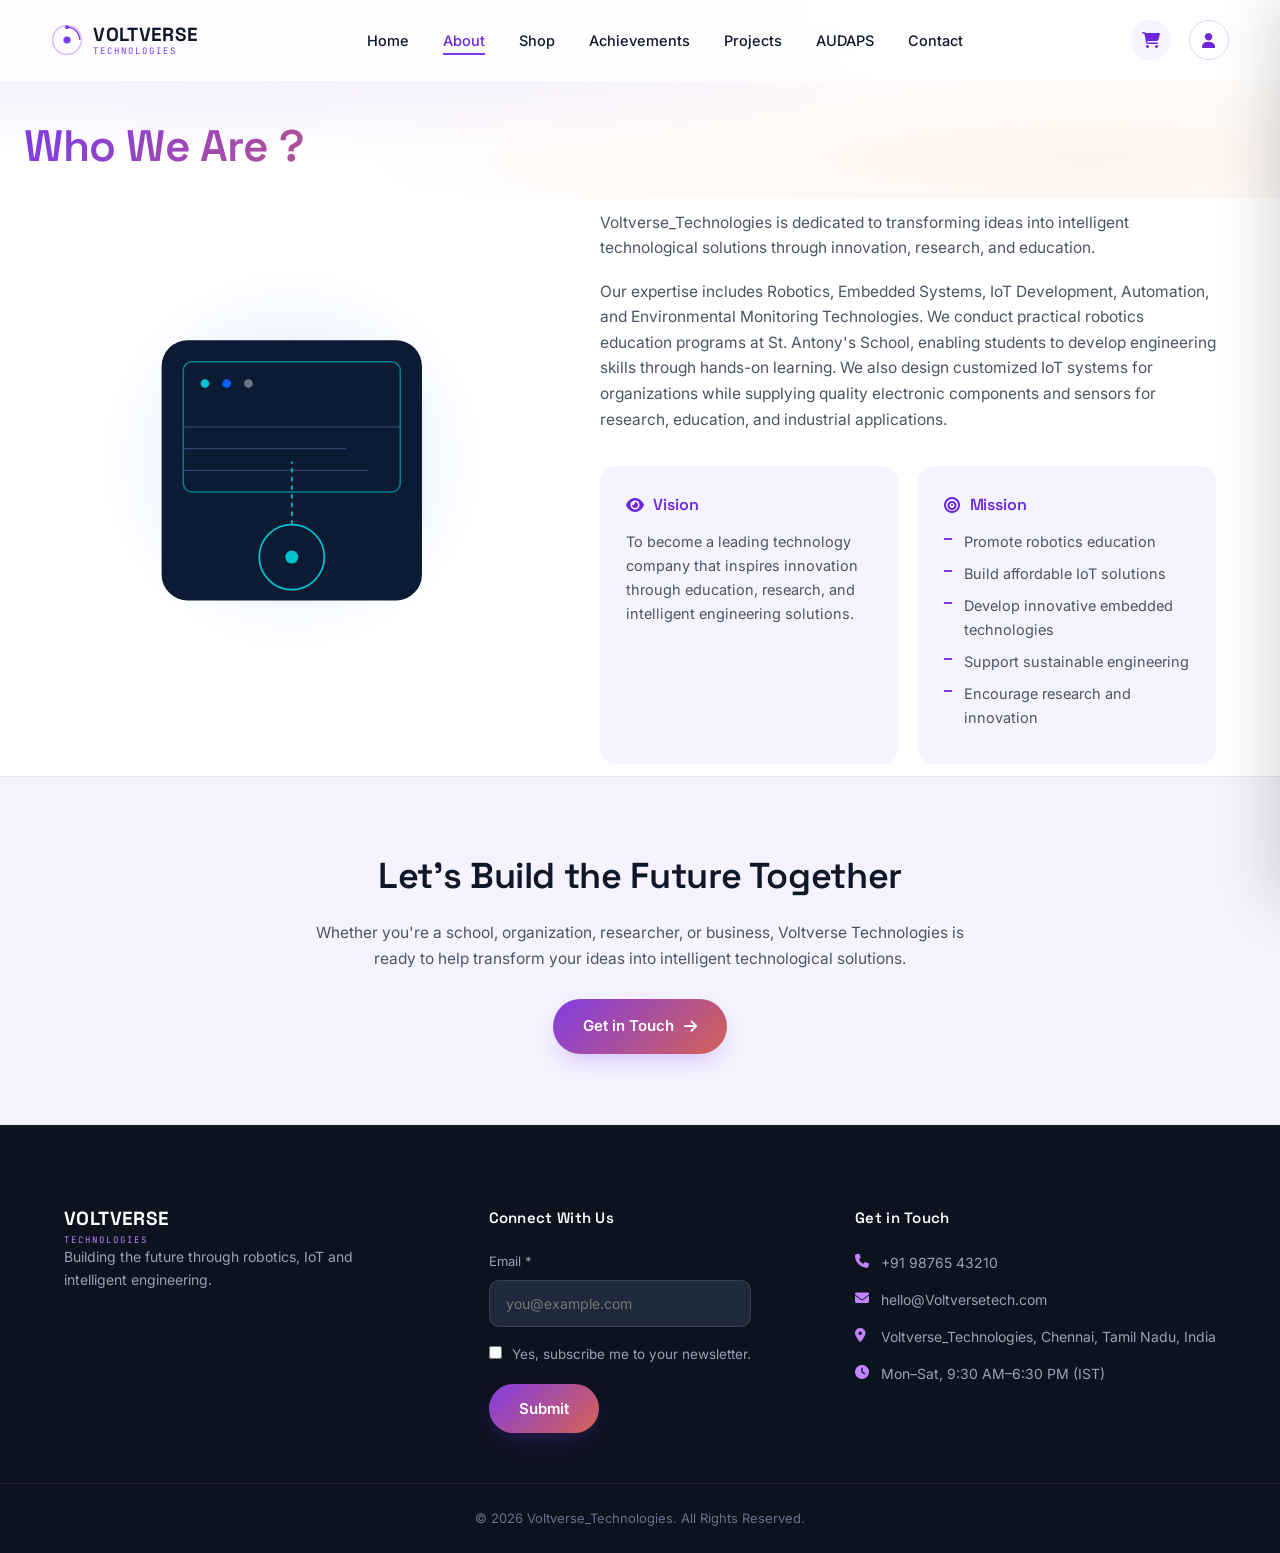
==== commit a23a6edc: "add profile page" ====
--- a/about.html
+++ b/about.html
@@ -38,10 +38,15 @@
       <li><a href="AUDAPS.html">AUDAPS</a></li>
       <li><a href="contact.html">Contact</a></li>
     </ul>
-    <button class="nav-cart" aria-label="View cart">
-      <i class="fas fa-cart-shopping"></i>
-      <span class="cart-badge" id="cart-badge">0</span>
-    </button>
+    <div class="nav-right-group">
+      <button class="nav-cart" aria-label="View cart">
+        <i class="fas fa-cart-shopping"></i>
+        <span class="cart-badge" id="cart-badge">0</span>
+      </button>
+      <a href="login.html" class="nav-user" id="nav-user-btn" aria-label="User Account">
+        <i class="fas fa-user"></i>
+      </a>
+    </div>
 
     <button class="menu-btn" id="menu-btn" aria-label="Toggle navigation" aria-expanded="false">
       <i class="fas fa-bars"></i>
--- a/style.css
+++ b/style.css
@@ -1169,13 +1169,14 @@
 }
 .achievement-media i{ font-size:48px; color:var(--blue); transition:transform .5s var(--ease); }
 .achievement-card:hover .achievement-media i{ transform:scale(1.12) rotate(-5deg); }
-
+h3{ font-size:18px; }
 .achievement-year-badge{
   position:absolute; top:14px; right:14px;
   font-family:var(--font-mono); font-size:11px; letter-spacing:0.06em;
   padding:6px 12px; border-radius:100px;
   background:rgba(255,255,255,0.9); color:var(--blue-dark);
   text-transform:uppercase;
+  z-index:15;
 }
 
 .achievement-body{ padding:26px 26px 28px; display:flex; flex-direction:column; gap:10px; flex:1; }
@@ -1563,6 +1564,75 @@
   100% { opacity: 0; }
 }
 
+/* Interactive Card Slideshow (e.g. Card 4) */
+.card-slideshow {
+  position: absolute;
+  top: 0;
+  left: 0;
+  width: 100%;
+  height: 100%;
+  overflow: hidden;
+}
+.card-slideshow .slide {
+  position: absolute;
+  top: 0;
+  left: 0;
+  width: 100%;
+  height: 100%;
+  object-fit: cover;
+  opacity: 0;
+  transition: opacity 0.5s ease-in-out;
+  z-index: 1;
+}
+.card-slideshow .slide.active {
+  opacity: 1;
+  z-index: 2;
+}
+.card-slideshow .prev,
+.card-slideshow .next {
+  position: absolute;
+  top: 50%;
+  transform: translateY(-50%);
+  width: 36px;
+  height: 36px;
+  border-radius: 50%;
+  background: rgba(12, 25, 38, 0.65);
+  backdrop-filter: blur(4px);
+  -webkit-backdrop-filter: blur(4px);
+  color: #fff;
+  border: 1px solid rgba(255, 255, 255, 0.15);
+  font-size: 15px;
+  display: flex;
+  align-items: center;
+  justify-content: center;
+  cursor: pointer;
+  z-index: 10;
+  transition: background 0.3s var(--ease), transform 0.3s var(--ease), opacity 0.3s var(--ease);
+  opacity: 0;
+}
+.card-slideshow:hover .prev,
+.card-slideshow:hover .next {
+  opacity: 1;
+}
+.card-slideshow .prev {
+  left: 12px;
+}
+.card-slideshow .next {
+  right: 12px;
+}
+.card-slideshow .prev:hover {
+  background: rgba(12, 25, 38, 0.85);
+  transform: translateY(-50%) scale(1.08);
+}
+.card-slideshow .next:hover {
+  background: rgba(12, 25, 38, 0.85);
+  transform: translateY(-50%) scale(1.08);
+}
+.card-slideshow .prev:active,
+.card-slideshow .next:active {
+  transform: translateY(-50%) scale(0.95);
+}
+
 /* =========================================================
    AUDAPS SHOWCASE SECTION (index.html)
    ========================================================= */
@@ -1719,3 +1789,836 @@
     padding: 70px 0;
   }
 }
+
+/* =========================================================
+   USER AUTHENTICATION PAGES (login.html & signup.html)
+   ========================================================= */
+
+/* Auth Page Body (Dark Theme Override) */
+.auth-page-body {
+  background: radial-gradient(120% 90% at 50% 0%, #0d1e30 0%, #050a0f 100%);
+  color: #eef4f2;
+  min-height: 100vh;
+  display: flex;
+  flex-direction: column;
+}
+
+.auth-page-body #site-header {
+  border-bottom: 1px solid rgba(255, 255, 255, 0.05);
+}
+
+.auth-section {
+  flex: 1;
+  display: flex;
+  align-items: center;
+  justify-content: center;
+  padding: 120px 20px 80px;
+}
+
+.auth-card-container {
+  width: 100%;
+  max-width: 480px;
+  animation: authCardReveal 0.6s cubic-bezier(0.16, 1, 0.3, 1) forwards;
+}
+
+@keyframes authCardReveal {
+  from {
+    opacity: 0;
+    transform: translateY(20px);
+  }
+  to {
+    opacity: 1;
+    transform: translateY(0);
+  }
+}
+
+.auth-card {
+  background: rgba(12, 25, 38, 0.65);
+  backdrop-filter: blur(12px);
+  -webkit-backdrop-filter: blur(12px);
+  border: 1px solid rgba(59, 130, 246, 0.25);
+  border-radius: var(--radius-lg);
+  padding: 40px;
+  box-shadow: 0 30px 60px -15px rgba(0, 0, 0, 0.6), 
+              0 0 50px -10px rgba(59, 130, 246, 0.15);
+}
+
+.auth-header {
+  text-align: center;
+  margin-bottom: 30px;
+}
+
+.auth-header h1 {
+  font-family: var(--font-title);
+  font-size: 28px;
+  font-weight: 700;
+  color: #ffffff;
+  margin-bottom: 8px;
+}
+
+.auth-header p {
+  font-size: 14.5px;
+  color: rgba(238, 244, 242, 0.6);
+  margin: 0;
+}
+
+/* Forms */
+.auth-form {
+  display: flex;
+  flex-direction: column;
+  gap: 20px;
+}
+
+.form-group {
+  display: flex;
+  flex-direction: column;
+  gap: 8px;
+}
+
+.form-group label {
+  font-size: 13.5px;
+  font-weight: 600;
+  color: rgba(255, 255, 255, 0.85);
+}
+
+.label-row {
+  display: flex;
+  justify-content: space-between;
+  align-items: center;
+}
+
+.input-wrapper {
+  position: relative;
+  display: flex;
+  align-items: center;
+}
+
+.input-wrapper input {
+  width: 100%;
+  padding: 13px 18px 13px 44px;
+  border-radius: 8px;
+  background: rgba(7, 13, 20, 0.7);
+  border: 1px solid rgba(255, 255, 255, 0.12);
+  color: #ffffff;
+  font-size: 14.5px;
+  font-family: var(--font-body);
+  transition: border-color 0.3s var(--ease), box-shadow 0.3s var(--ease);
+}
+
+.input-wrapper input:focus {
+  outline: none;
+  border-color: var(--blue);
+  box-shadow: 0 0 10px rgba(59, 130, 246, 0.3);
+}
+
+.input-wrapper .input-icon {
+  position: absolute;
+  left: 16px;
+  color: rgba(238, 244, 242, 0.4);
+  font-size: 15px;
+  pointer-events: none;
+}
+
+.pwd-toggle-btn {
+  position: absolute;
+  right: 14px;
+  background: none;
+  border: none;
+  color: rgba(238, 244, 242, 0.4);
+  cursor: pointer;
+  padding: 4px;
+  font-size: 15px;
+  display: flex;
+  align-items: center;
+  justify-content: center;
+  transition: color 0.2s;
+}
+
+.pwd-toggle-btn:hover {
+  color: #ffffff;
+}
+
+.btn-block {
+  width: 100%;
+  justify-content: center;
+  padding: 14px;
+  font-size: 15px;
+  margin-top: 10px;
+}
+
+/* Dividers */
+.auth-divider {
+  display: flex;
+  align-items: center;
+  text-align: center;
+  margin: 25px 0;
+  color: rgba(238, 244, 242, 0.35);
+  font-size: 12.5px;
+  font-family: var(--font-mono);
+  text-transform: uppercase;
+  letter-spacing: 0.08em;
+}
+
+.auth-divider::before,
+.auth-divider::after {
+  content: '';
+  flex: 1;
+  border-bottom: 1px solid rgba(255, 255, 255, 0.08);
+}
+
+.auth-divider span {
+  padding: 0 15px;
+}
+
+/* Google Buttons */
+.google-auth-btn-wrapper {
+  display: flex;
+  justify-content: center;
+  margin-bottom: 10px;
+  width: 100%;
+  min-height: 40px;
+}
+
+/* Alert Boxes */
+.auth-alert {
+  padding: 12px 16px;
+  border-radius: 8px;
+  font-size: 14px;
+  margin-bottom: 20px;
+  display: flex;
+  align-items: center;
+  gap: 10px;
+  animation: alertFadeIn 0.3s ease-out forwards;
+}
+
+@keyframes alertFadeIn {
+  from { opacity: 0; transform: scale(0.95); }
+  to { opacity: 1; transform: scale(1); }
+}
+
+.auth-alert.error {
+  background: rgba(239, 68, 68, 0.12);
+  border: 1px solid rgba(239, 68, 68, 0.3);
+  color: #f87171;
+}
+
+.auth-alert.success {
+  background: rgba(16, 185, 129, 0.12);
+  border: 1px solid rgba(16, 185, 129, 0.3);
+  color: #34d399;
+}
+
+.auth-alert.hidden {
+  display: none !important;
+}
+
+.auth-alert i {
+  flex-shrink: 0;
+}
+
+.auth-footer {
+  text-align: center;
+  margin-top: 25px;
+  font-size: 14px;
+  color: rgba(238, 244, 242, 0.6);
+}
+
+.auth-footer a {
+  color: var(--blue);
+  font-weight: 600;
+  text-decoration: none;
+  transition: text-decoration 0.2s;
+}
+
+.auth-footer a:hover {
+  text-decoration: underline;
+}
+
+/* User Account Icon styling in navbar */
+.nav-right-group {
+  display: flex;
+  align-items: center;
+  gap: 18px;
+}
+
+.nav-user {
+  display: flex;
+  align-items: center;
+  justify-content: center;
+  width: 40px;
+  height: 40px;
+  border-radius: 50%;
+  background: transparent;
+  color: var(--blue-dark);
+  font-size: 15px;
+  border: 1px solid rgba(124, 58, 237, 0.2);
+  transition: background 0.3s, color 0.3s, border-color 0.3s;
+  text-decoration: none;
+  cursor: pointer;
+  overflow: hidden;
+}
+
+.nav-user:hover {
+  background: var(--blue-pale);
+  color: var(--blue);
+  border-color: var(--blue);
+}
+
+.nav-user.active {
+  background: rgba(59, 130, 246, 0.08);
+  color: var(--blue);
+  border-color: var(--blue);
+}
+
+.nav-user img {
+  width: 100%;
+  height: 100%;
+  object-fit: cover;
+}
+
+/* User Navbar Dropdown */
+.nav-user-dropdown-wrapper {
+  position: relative;
+  display: inline-block;
+}
+
+.nav-user-dropdown {
+  position: absolute;
+  top: 100%;
+  right: 0;
+  margin-top: 10px;
+  width: 220px;
+  background: rgba(12, 25, 38, 0.95);
+  backdrop-filter: blur(12px);
+  -webkit-backdrop-filter: blur(12px);
+  border: 1px solid rgba(59, 130, 246, 0.25);
+  border-radius: 12px;
+  box-shadow: 0 15px 30px rgba(0, 0, 0, 0.4);
+  padding: 15px;
+  z-index: 1000;
+  display: flex;
+  flex-direction: column;
+  gap: 12px;
+  opacity: 0;
+  transform: translateY(10px);
+  pointer-events: none;
+  transition: opacity 0.3s, transform 0.3s;
+}
+
+.nav-user-dropdown::before {
+  content: '';
+  position: absolute;
+  top: -15px;
+  left: 0;
+  width: 100%;
+  height: 15px;
+  background: transparent;
+}
+
+.nav-user-dropdown-wrapper:hover .nav-user-dropdown,
+.nav-user-dropdown.active-toggle {
+  opacity: 1;
+  transform: translateY(0);
+  pointer-events: auto;
+}
+
+.dropdown-user-info {
+  display: flex;
+  flex-direction: column;
+  gap: 4px;
+  border-bottom: 1px solid rgba(255, 255, 255, 0.08);
+  padding-bottom: 10px;
+}
+
+.dropdown-user-name {
+  font-weight: 700;
+  color: #ffffff;
+  font-size: 14.5px;
+  word-break: break-all;
+}
+
+.dropdown-user-email {
+  color: rgba(238, 244, 242, 0.5);
+  font-size: 12px;
+  word-break: break-all;
+}
+
+.dropdown-btn {
+  display: flex;
+  align-items: center;
+  gap: 10px;
+  background: none;
+  border: none;
+  color: #f87171;
+  font-family: var(--font-body);
+  font-weight: 600;
+  font-size: 13.5px;
+  padding: 8px;
+  width: 100%;
+  text-align: left;
+  border-radius: 6px;
+  cursor: pointer;
+  transition: background 0.2s, color 0.2s;
+}
+
+.dropdown-btn:hover {
+  background: rgba(239, 68, 68, 0.1);
+  color: #ef4444;
+}
+
+.dropdown-link {
+  display: flex;
+  align-items: center;
+  gap: 10px;
+  color: #ffffff;
+  font-family: var(--font-body);
+  font-weight: 600;
+  font-size: 13.5px;
+  padding: 8px;
+  text-decoration: none;
+  border-radius: 6px;
+  transition: background 0.2s, color 0.2s;
+}
+
+.dropdown-link:hover {
+  background: rgba(59, 130, 246, 0.1);
+  color: var(--blue);
+}
+
+/* =========================================================
+   CHECKOUT DETAILS MODAL (shipping & payment)
+   ========================================================= */
+
+.checkout-overlay {
+  position: fixed;
+  top: 0;
+  left: 0;
+  width: 100%;
+  height: 100%;
+  background: rgba(5, 10, 15, 0.85);
+  backdrop-filter: blur(8px);
+  -webkit-backdrop-filter: blur(8px);
+  z-index: 1000;
+  display: flex;
+  align-items: center;
+  justify-content: center;
+  opacity: 0;
+  pointer-events: none;
+  transition: opacity 0.4s var(--ease);
+}
+
+.checkout-overlay.show {
+  opacity: 1;
+  pointer-events: auto;
+}
+
+.checkout-modal {
+  background: rgba(12, 25, 38, 0.95);
+  border: 1px solid rgba(59, 130, 246, 0.25);
+  border-radius: var(--radius-lg);
+  width: 90%;
+  max-width: 520px;
+  padding: 40px;
+  box-shadow: 0 30px 60px -15px rgba(0, 0, 0, 0.6), 
+              0 0 50px -10px rgba(59, 130, 246, 0.25);
+  position: relative;
+  transform: translateY(30px) scale(0.95);
+  transition: transform 0.4s var(--ease);
+}
+
+.checkout-overlay.show .checkout-modal {
+  transform: translateY(0) scale(1);
+}
+
+.checkout-close {
+  position: absolute;
+  top: 24px;
+  right: 24px;
+  background: none;
+  border: none;
+  color: rgba(238, 244, 242, 0.4);
+  font-size: 20px;
+  cursor: pointer;
+  padding: 4px;
+  display: flex;
+  align-items: center;
+  justify-content: center;
+  transition: color 0.2s;
+}
+
+.checkout-close:hover {
+  color: #ffffff;
+}
+
+.checkout-header {
+  margin-bottom: 25px;
+}
+
+.checkout-header h2 {
+  font-family: var(--font-title);
+  font-size: 24px;
+  font-weight: 700;
+  color: #ffffff;
+  margin-bottom: 6px;
+}
+
+.checkout-header p {
+  font-size: 14px;
+  color: rgba(238, 244, 242, 0.55);
+}
+
+.checkout-summary {
+  background: rgba(7, 13, 20, 0.5);
+  border: 1px solid rgba(255, 255, 255, 0.05);
+  border-radius: 8px;
+  padding: 16px 20px;
+  margin-bottom: 25px;
+  display: flex;
+  justify-content: space-between;
+  align-items: center;
+}
+
+.checkout-summary-label {
+  font-size: 14px;
+  color: rgba(238, 244, 242, 0.7);
+}
+
+.checkout-summary-price {
+  font-family: var(--font-title);
+  font-weight: 700;
+  font-size: 18px;
+  color: #ffffff;
+}
+
+.checkout-form .form-group textarea {
+  width: 100%;
+  min-height: 80px;
+  padding: 12px 16px;
+  border-radius: 8px;
+  background: rgba(7, 13, 20, 0.7);
+  border: 1px solid rgba(255, 255, 255, 0.12);
+  color: #ffffff;
+  font-size: 14.5px;
+  font-family: var(--font-body);
+  resize: vertical;
+  transition: border-color 0.3s var(--ease), box-shadow 0.3s var(--ease);
+}
+
+.checkout-form .form-group textarea:focus {
+  outline: none;
+  border-color: var(--blue);
+  box-shadow: 0 0 10px rgba(59, 130, 246, 0.3);
+}
+
+.checkout-form .form-group select {
+  width: 100%;
+  padding: 13px 18px;
+  border-radius: 8px;
+  background: rgba(7, 13, 20, 0.7);
+  border: 1px solid rgba(255, 255, 255, 0.12);
+  color: #ffffff;
+  font-size: 14.5px;
+  font-family: var(--font-body);
+  cursor: pointer;
+  transition: border-color 0.3s var(--ease), box-shadow 0.3s var(--ease);
+  appearance: none;
+  -webkit-appearance: none;
+  background-image: url("data:image/svg+xml;utf8,<svg fill='white' height='24' viewBox='0 0 24 24' width='24' xmlns='http://www.w3.org/2000/svg'><path d='M7 10l5 5 5-5z'/><path d='M0 0h24v24H0z' fill='none'/></svg>");
+  background-repeat: no-repeat;
+  background-position: right 14px center;
+}
+
+.checkout-form .form-group select:focus {
+  outline: none;
+  border-color: var(--blue);
+  box-shadow: 0 0 10px rgba(59, 130, 246, 0.3);
+}
+
+.checkout-form .form-group select option {
+  background: #0c1926;
+  color: #ffffff;
+}
+
+/* =========================================================
+   USER PROFILE & ORDER HISTORY PAGE
+   ========================================================= */
+
+.profile-grid {
+  display: grid;
+  grid-template-columns: 320px 1fr;
+  gap: 40px;
+  align-items: start;
+}
+
+@media (max-width: 992px) {
+  .profile-grid {
+    grid-template-columns: 1fr;
+    gap: 30px;
+  }
+}
+
+.profile-sidebar {
+  position: sticky;
+  top: 120px;
+}
+
+.profile-user-card {
+  background: rgba(12, 25, 38, 0.6);
+  border: 1px solid rgba(255, 255, 255, 0.08);
+  border-radius: var(--radius-lg);
+  padding: 40px 30px;
+  text-align: center;
+  backdrop-filter: blur(12px);
+  -webkit-backdrop-filter: blur(12px);
+}
+
+.profile-avatar-wrapper {
+  width: 100px;
+  height: 100px;
+  border-radius: 50%;
+  margin: 0 auto 20px;
+  background: linear-gradient(135deg, #3b82f6 0%, #7c3AED 100%);
+  padding: 3px;
+  box-shadow: 0 10px 20px rgba(59, 130, 246, 0.2);
+}
+
+.profile-avatar-wrapper img {
+  width: 100%;
+  height: 100%;
+  border-radius: 50%;
+  object-fit: cover;
+  border: 3px solid #0c1926;
+}
+
+.profile-avatar-placeholder {
+  width: 100%;
+  height: 100%;
+  border-radius: 50%;
+  display: flex;
+  align-items: center;
+  justify-content: center;
+  font-size: 36px;
+  font-weight: 800;
+  color: #ffffff;
+  background: #0c1926;
+  font-family: var(--font-title);
+}
+
+.profile-user-card h2 {
+  font-family: var(--font-title);
+  font-weight: 700;
+  font-size: 22px;
+  color: #ffffff;
+  margin-bottom: 8px;
+}
+
+.profile-badge {
+  display: inline-flex;
+  align-items: center;
+  gap: 6px;
+  background: rgba(59, 130, 246, 0.15);
+  border: 1px solid rgba(59, 130, 246, 0.25);
+  color: #60a5fa;
+  font-size: 12px;
+  font-weight: 600;
+  padding: 4px 12px;
+  border-radius: 20px;
+  margin-bottom: 30px;
+}
+
+.profile-details-list {
+  text-align: left;
+  display: flex;
+  flex-direction: column;
+  gap: 18px;
+}
+
+.profile-detail-item {
+  display: flex;
+  flex-direction: column;
+  gap: 4px;
+}
+
+.profile-detail-item .detail-label {
+  font-size: 11px;
+  text-transform: uppercase;
+  letter-spacing: 0.05em;
+  color: rgba(238, 244, 242, 0.4);
+  display: flex;
+  align-items: center;
+  gap: 8px;
+}
+
+.profile-detail-item .detail-val {
+  font-size: 14.5px;
+  font-weight: 500;
+  color: #ffffff;
+  word-break: break-all;
+}
+
+/* Order Cards */
+.profile-main-content .section-title {
+  font-family: var(--font-title);
+  font-weight: 700;
+  font-size: 24px;
+  color: #ffffff;
+  margin-bottom: 25px;
+  display: flex;
+  align-items: center;
+}
+
+.orders-loading {
+  text-align: center;
+  padding: 60px 0;
+  color: rgba(238, 244, 242, 0.4);
+  font-size: 15px;
+}
+
+.orders-loading i {
+  margin-right: 8px;
+  color: var(--blue);
+}
+
+.empty-orders-state {
+  background: rgba(12, 25, 38, 0.4);
+  border: 1px dashed rgba(255, 255, 255, 0.1);
+  border-radius: var(--radius-lg);
+  padding: 60px 40px;
+  text-align: center;
+}
+
+.empty-orders-state i {
+  font-size: 40px;
+  color: rgba(238, 244, 242, 0.2);
+  margin-bottom: 20px;
+}
+
+.empty-orders-state p {
+  color: rgba(238, 244, 242, 0.5);
+  font-size: 15px;
+  margin-bottom: 25px;
+}
+
+.order-card {
+  background: rgba(12, 25, 38, 0.5);
+  border: 1px solid rgba(255, 255, 255, 0.07);
+  border-radius: var(--radius-md);
+  margin-bottom: 25px;
+  overflow: hidden;
+  transition: border-color 0.3s var(--ease);
+}
+
+.order-card:hover {
+  border-color: rgba(59, 130, 246, 0.2);
+}
+
+.order-card-header {
+  background: rgba(255, 255, 255, 0.02);
+  border-bottom: 1px solid rgba(255, 255, 255, 0.05);
+  padding: 20px 25px;
+  display: grid;
+  grid-template-columns: repeat(auto-fit, minmax(130px, 1fr));
+  gap: 15px;
+}
+
+.order-meta-item {
+  display: flex;
+  flex-direction: column;
+  gap: 4px;
+}
+
+.order-meta-label {
+  font-size: 10px;
+  text-transform: uppercase;
+  letter-spacing: 0.05em;
+  color: rgba(238, 244, 242, 0.4);
+}
+
+.order-meta-val {
+  font-size: 13.5px;
+  font-weight: 600;
+  color: #ffffff;
+}
+
+.order-meta-val.price {
+  color: var(--blue);
+  font-family: var(--font-title);
+  font-weight: 700;
+}
+
+.order-card-body {
+  padding: 25px;
+}
+
+.order-items-list {
+  display: flex;
+  flex-direction: column;
+  gap: 15px;
+  margin-bottom: 20px;
+}
+
+.order-item-row {
+  display: flex;
+  justify-content: space-between;
+  align-items: center;
+  padding-bottom: 12px;
+  border-bottom: 1px solid rgba(255, 255, 255, 0.03);
+}
+
+.order-item-row:last-child {
+  border-bottom: none;
+  padding-bottom: 0;
+}
+
+.order-item-name {
+  font-size: 14.5px;
+  font-weight: 500;
+  color: #ffffff;
+}
+
+.order-item-qty {
+  color: rgba(238, 244, 242, 0.4);
+  font-size: 13px;
+  margin-left: 8px;
+}
+
+.order-item-price {
+  font-size: 14px;
+  font-weight: 600;
+  color: rgba(238, 244, 242, 0.85);
+}
+
+.order-shipping-details {
+  border-top: 1px solid rgba(255, 255, 255, 0.05);
+  padding-top: 15px;
+  margin-top: 15px;
+  display: grid;
+  grid-template-columns: 1fr 1fr;
+  gap: 20px;
+}
+
+@media (max-width: 576px) {
+  .order-shipping-details {
+    grid-template-columns: 1fr;
+    gap: 15px;
+  }
+}
+
+.shipping-detail-block {
+  display: flex;
+  flex-direction: column;
+  gap: 4px;
+}
+
+.shipping-detail-label {
+  font-size: 10px;
+  text-transform: uppercase;
+  letter-spacing: 0.05em;
+  color: rgba(238, 244, 242, 0.4);
+}
+
+.shipping-detail-val {
+  font-size: 13px;
+  color: rgba(238, 244, 242, 0.7);
+  line-height: 1.4;
+}
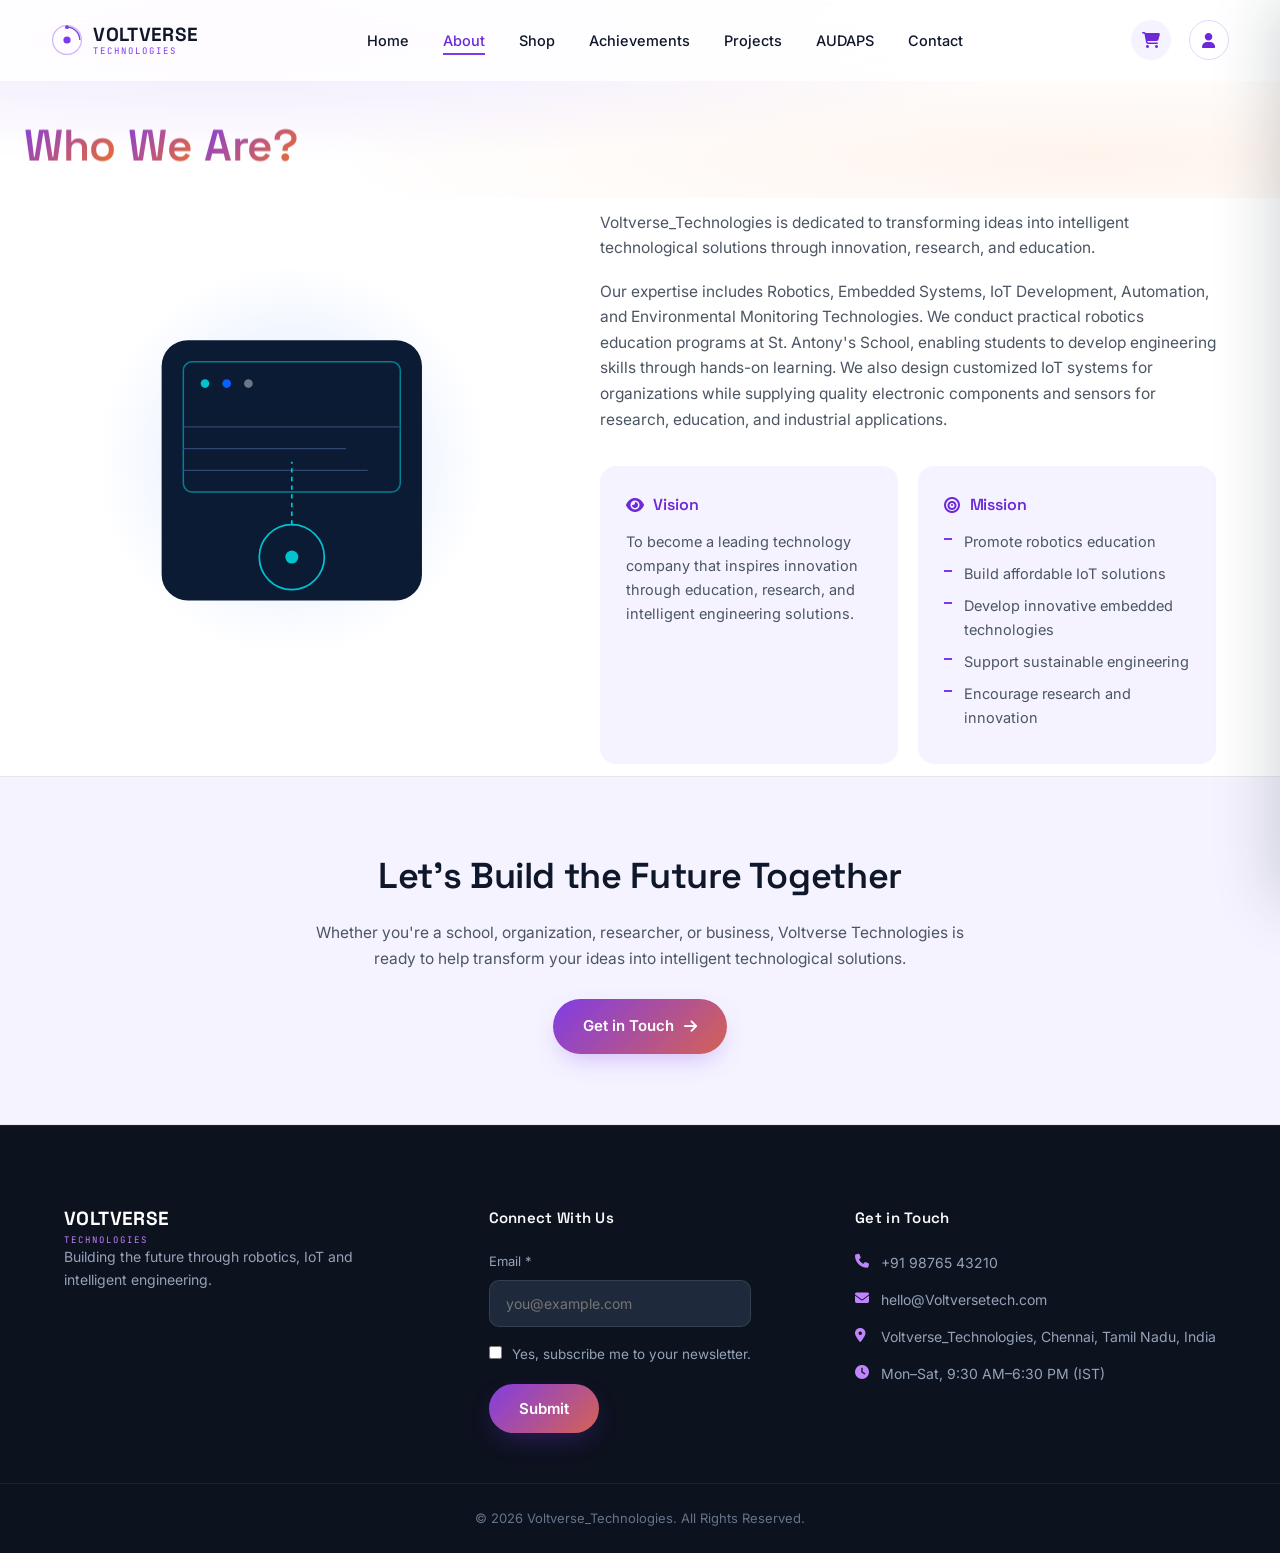
==== commit aa37a8a8: "Configure local webgl-fluid script and card animations" ====
--- a/about.html
+++ b/about.html
@@ -79,7 +79,7 @@
 <section class="page-header">
   <div class="page-header-bg" aria-hidden="true"></div>
   <div class="container page-header-content">
-    <h1>Who We Are ?</h1>
+    <h1 class="split-text" data-split="words" data-stagger="80">Who We Are?</h1>
   </div>
 </section>
 
@@ -88,7 +88,7 @@
 
   <div class="container about-grid">
 
-    <div class="about-visual reveal">
+    <div class="about-visual fade-right">
       <svg viewBox="0 0 420 460" class="about-illustration" aria-hidden="true">
         <circle cx="210" cy="230" r="180" fill="url(#aboutGlow)"/>
         <defs>
@@ -113,7 +113,7 @@
       </svg>
     </div>
 
-    <div class="about-content reveal">
+    <div class="about-content fade-left">
     <p>
         Voltverse_Technologies is dedicated to transforming ideas into intelligent
         technological solutions through innovation, research, and education.
--- a/style.css
+++ b/style.css
@@ -320,28 +320,7 @@
   position:relative; z-index:5;
 }
 
-.highlight-card{
-  display:block;
-  background:#fff;
-  border:1px solid var(--line);
-  border-radius:var(--radius-md);
-  padding:32px 26px;
-  box-shadow:0 16px 36px -24px rgba(22,35,47,0.15);
-  transition:transform .4s var(--ease), box-shadow .4s var(--ease), border-color .4s;
-}
-.highlight-card:hover{ transform:translateY(-8px); box-shadow:0 24px 44px -20px rgba(124,58,237,0.25); border-color:rgba(124,58,237,0.35); }
-
-.highlight-card i{
-  font-size:26px; color:var(--blue);
-  width:52px; height:52px; border-radius:14px;
-  display:flex; align-items:center; justify-content:center;
-  background:var(--blue-pale);
-  margin-bottom:18px;
-  transition:transform .4s var(--ease);
-}
-.highlight-card:hover i{ transform:scale(1.1) rotate(-4deg); }
-.highlight-card h3{ font-size:18px; margin-bottom:8px; }
-.highlight-card p{ color:var(--steel); font-size:14.5px; }
+/* highlight-card styling and hover spotlight logic are placed in the animated cards section below */
 
 /* =========================================================
    STATS
@@ -548,6 +527,59 @@
 .add-to-cart .fa-check{ display:none; }
 .add-to-cart.added .fa-cart-plus{ display:none; }
 .add-to-cart.added .fa-check{ display:inline-block; }
+
+.highlight-card{
+  display:block;
+  background:#fff;
+  border:1px solid var(--line);
+  border-radius:var(--radius-md);
+  padding:32px 26px;
+  box-shadow:0 16px 36px -24px rgba(22,35,47,0.15);
+  position:relative;
+  overflow:hidden;
+  transition:transform .4s var(--ease), box-shadow .4s var(--ease), border-color .4s;
+}
+
+/* Cursor-tracking purple/pink radial spotlight glow */
+.highlight-card::before {
+  content: '';
+  position: absolute;
+  top: 0; left: 0; right: 0; bottom: 0;
+  background: radial-gradient(
+    200px circle at var(--mouse-x, 50%) var(--mouse-y, 50%),
+    rgba(124, 58, 237, 0.06) 0%,
+    rgba(236, 72, 153, 0.03) 50%,
+    transparent 80%
+  );
+  opacity: 0;
+  transition: opacity 0.35s ease;
+  pointer-events: none;
+  z-index: 0;
+}
+
+.highlight-card:hover::before {
+  opacity: 1;
+}
+
+.highlight-card:hover{
+  transform:translateY(-8px) scale(1.01);
+  box-shadow:0 24px 44px -20px rgba(124,58,237,0.25);
+  border-color:rgba(124,58,237,0.35);
+}
+
+.highlight-card i{
+  font-size:26px; color:var(--blue);
+  width:52px; height:52px; border-radius:14px;
+  display:flex; align-items:center; justify-content:center;
+  background:var(--blue-pale);
+  margin-bottom:18px;
+  transition:transform .4s var(--ease);
+  position:relative;
+  z-index: 1;
+}
+.highlight-card:hover i{ transform:scale(1.1) rotate(-4deg); }
+.highlight-card h3{ font-size:18px; margin-bottom:8px; position:relative; z-index: 1; }
+.highlight-card p{ color:var(--steel); font-size:14.5px; position:relative; z-index: 1; }
 
 /* =========================================================
    PRODUCT PAGE / AUDAPS
@@ -1200,8 +1232,18 @@
 
 .project-grid{
   display:grid;
-  grid-template-columns:repeat(auto-fit,minmax(300px,1fr));
+  grid-template-columns:repeat(3,1fr);
   gap:28px;
+}
+@media (max-width:1024px){
+  .project-grid{
+    grid-template-columns:repeat(2,1fr);
+  }
+}
+@media (max-width:640px){
+  .project-grid{
+    grid-template-columns:1fr;
+  }
 }
 
 .project-card{
@@ -1237,13 +1279,42 @@
 .project-body{ padding:26px 26px 28px; display:flex; flex-direction:column; gap:10px; flex:1; }
 .project-body h3{ font-size:19px; }
 .project-body p{ color:var(--steel); font-size:14.5px; }
-.project-tags{ display:flex; flex-wrap:wrap; gap:8px; margin-top:6px; }
-.project-tags li{
-  font-family:var(--font-mono); font-size:11.5px;
-  padding:6px 12px; border-radius:100px;
-  background:var(--blue-pale);
-  border:1px solid rgba(124,58,237,0.25);
-  color:var(--blue-dark);
+/* Premium Oval Gradient Tags (Cards & Modals) */
+.project-tags, .detail-tags, .badges {
+  display: flex;
+  flex-wrap: wrap;
+  align-items: center;
+  gap: 8px;
+  margin-top: 12px;
+  list-style: none;
+  padding-left: 0;
+}
+.project-tags li, .detail-tags li, .badge {
+  font-family: 'Outfit', 'Inter', var(--font-sans, system-ui, -apple-system, sans-serif);
+  font-size: 10px;
+  font-weight: 600;
+  text-transform: uppercase;
+  letter-spacing: 0.08em;
+  padding: 6px 14px;
+  background: linear-gradient(135deg, rgba(124, 58, 237, 0.08) 0%, rgba(236, 72, 153, 0.05) 100%);
+  border: 1px solid rgba(124, 58, 237, 0.15);
+  color: #7c3aed; /* Elegant purple text */
+  border-radius: 100px; /* Fully rounded oval */
+  box-shadow: 0 2px 8px -2px rgba(124, 58, 237, 0.08);
+  transition: all 0.3s cubic-bezier(0.16, 1, 0.3, 1);
+  display: inline-block;
+  cursor: pointer;
+}
+.project-tags li:hover, .detail-tags li:hover, .badge:hover {
+  background: linear-gradient(135deg, #7c3aed 0%, #db2777 100%);
+  color: #ffffff;
+  border-color: transparent;
+  box-shadow: 0 8px 16px -4px rgba(124, 58, 237, 0.25);
+  transform: translateY(-2px);
+}
+.project-tags li:active, .detail-tags li:active, .badge:active {
+  transform: translateY(0);
+  box-shadow: 0 4px 8px -2px rgba(124, 58, 237, 0.15);
 }
 .project-more{
   margin-top:10px;
@@ -1312,14 +1383,7 @@
   content:''; position:absolute; left:0; top:8px;
   width:8px; height:2px; background:var(--blue);
 }
-.detail-tags{ display:flex; flex-wrap:wrap; gap:8px; margin-top:6px; }
-.detail-tags li{
-  font-family:var(--font-mono); font-size:11.5px;
-  padding:6px 12px; border-radius:100px;
-  background:var(--blue-pale);
-  border:1px solid rgba(124,58,237,0.25);
-  color:var(--blue-dark);
-}
+/* Detail tags and custom badges styles are now defined globally under combined tag selectors in lines 1250-1280. */
 
 @media (max-width:640px){
   .detail-modal{ padding:28px; max-height:90vh; }
@@ -1490,7 +1554,7 @@
 .detail-media img {
   width: 100%;
   height: 100%;
-  object-fit: cover;
+  object-fit: contain;
 }
 
 /* 2 Seconds Image Loop Slide Animation */
@@ -1579,7 +1643,7 @@
   left: 0;
   width: 100%;
   height: 100%;
-  object-fit: cover;
+  object-fit: contain;
   opacity: 0;
   transition: opacity 0.5s ease-in-out;
   z-index: 1;
@@ -2622,3 +2686,16 @@
   color: rgba(238, 244, 242, 0.7);
   line-height: 1.4;
 }
+
+/* ================= WEBGL FLUID SIMULATION CANVAS ================= */
+#splash-cursor {
+  position: fixed;
+  top: 0;
+  left: 0;
+  width: 100vw;
+  height: 100vh;
+  pointer-events: none;
+  z-index: 99999;
+  opacity: 0.9;
+  mix-blend-mode: multiply; /* Multiplies canvas colors over white background, making trails fully visible! */
+}
--- a/animations.css
+++ b/animations.css
@@ -22,6 +22,24 @@
 
 /* Preserve spacing for word splits */
 .split-word-space{ display:inline-block; width:0.28em; }
+
+/* FIX: Ensure split text spans inside gradient headers inherit and clip correctly.
+   Otherwise, the parent background-clip collapses and makes text 100% transparent.
+   We only apply this override once the JS has split the text (adds the 'is-split' class),
+   preventing any flash of black text during page load/reload! */
+.page-header h1.split-text.is-split,
+.hero-content h1.split-text.is-split {
+  background: none !important;
+  -webkit-background-clip: initial !important;
+  -webkit-text-fill-color: initial !important;
+}
+.page-header h1.split-text.is-split .split-unit,
+.hero-content h1.split-text.is-split .split-unit {
+  background: var(--gradient) !important;
+  -webkit-background-clip: text !important;
+  -webkit-text-fill-color: transparent !important;
+  display: inline-block;
+}
 
 /* Revealed state — added by JS via IntersectionObserver when scrolled into view */
 .split-text.in-view .split-unit{
@@ -56,9 +74,31 @@
   transform:translateY(0);
 }
 
+/* Fade + slide from right to left (moves leftwards) */
+.fade-left{
+  opacity:0;
+  transform:translateX(35px);
+  transition:opacity .8s var(--ease), transform .8s var(--ease);
+}
+.fade-left.in-view{
+  opacity:1;
+  transform:translateX(0);
+}
+
+/* Fade + slide from left to right (moves rightwards) */
+.fade-right{
+  opacity:0;
+  transform:translateX(-35px);
+  transition:opacity .8s var(--ease), transform .8s var(--ease);
+}
+.fade-right.in-view{
+  opacity:1;
+  transform:translateX(0);
+}
+
 /* Respect reduced motion preference */
 @media (prefers-reduced-motion: reduce){
-  .split-unit, .split-line, .fade-up{
+  .split-unit, .split-line, .fade-up, .fade-left, .fade-right{
     transition:none !important;
     transform:none !important;
     opacity:1 !important;
